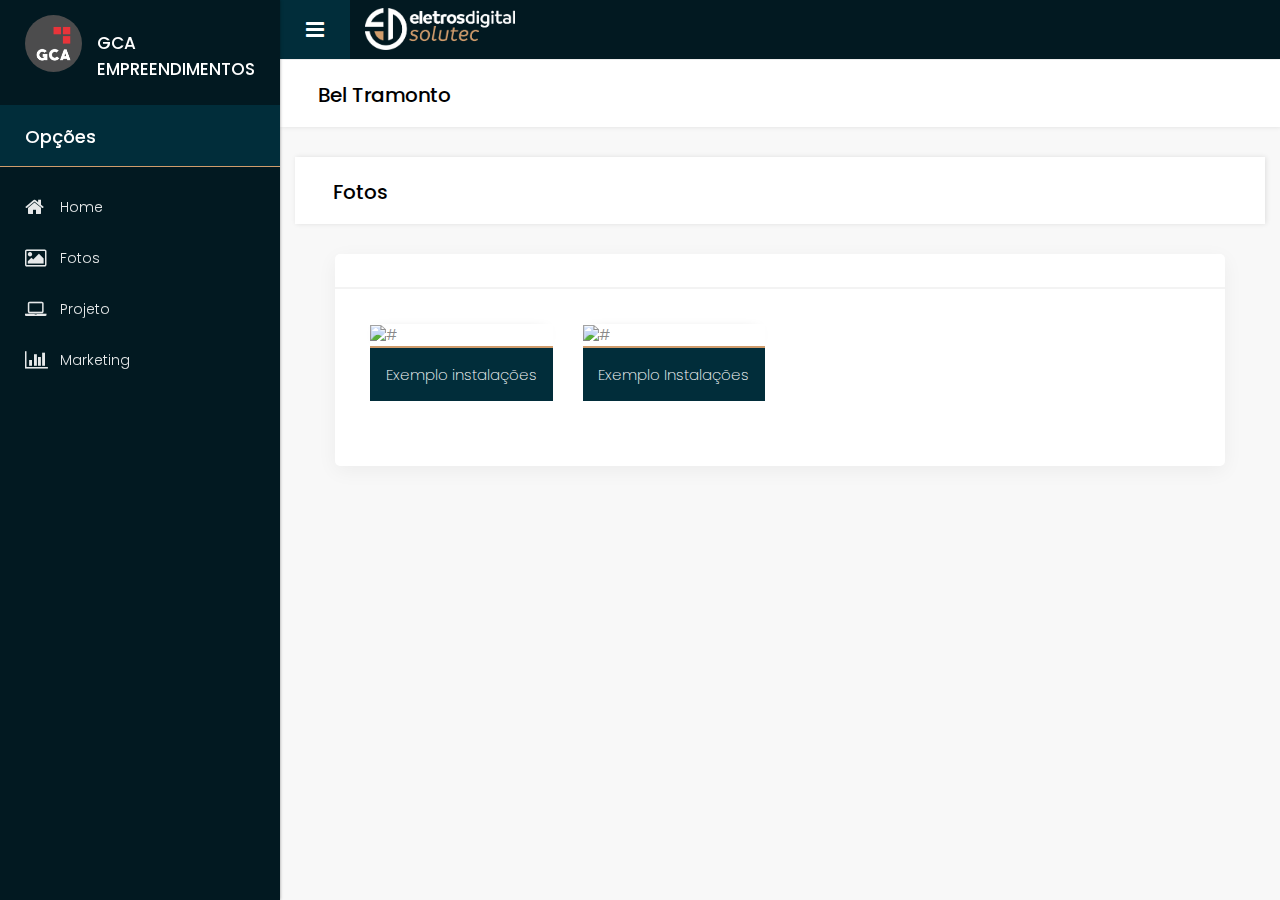
==== fotos.html @ 49c9fae0 "Add files via upload" ====
<!DOCTYPE html>
<html lang="pt-br">
   <head>
      <!-- basic -->
      <meta charset="utf-8">
      <meta http-equiv="X-UA-Compatible" content="IE=edge">
      <!-- mobile metas -->
      <meta name="viewport" content="width=device-width, initial-scale=1">
      <meta name="viewport" content="initial-scale=1, maximum-scale=1">
      <!-- site metas -->
      <title>Fotos</title>
      <meta name="keywords" content="">
      <meta name="description" content="">
      <meta name="author" content="">
      <!-- site icon -->
      <link rel="icon" href="images/logo/logo_el.png" type="image/png" />
      <!-- bootstrap css -->
      <link rel="stylesheet" href="css/bootstrap.min.css" />
      <!-- site css -->
      <link rel="stylesheet" href="style.css" />
      <!-- responsive css -->
      <link rel="stylesheet" href="css/responsive.css" />
      <!-- color css -->
      <link rel="stylesheet" href="css/colors.css" />
      <!-- select bootstrap -->
      <link rel="stylesheet" href="css/bootstrap-select.css" />
      <!-- scrollbar css -->
      <link rel="stylesheet" href="css/perfect-scrollbar.css" />
      <!-- custom css -->
      <link rel="stylesheet" href="css/custom.css" />
      <!--[if lt IE 9]>
      <script src="https://oss.maxcdn.com/libs/html5shiv/3.7.0/html5shiv.js"></script>
      <script src="https://oss.maxcdn.com/libs/respond.js/1.4.2/respond.min.js"></script>
      <![endif]-->
   </head>
   <body class="dashboard dashboard_1">
      <div class="full_container">
         <div class="inner_container">
            <!-- Sidebar  -->
            <nav id="sidebar">
               <div class="sidebar_blog_1">
                  <div class="sidebar-header">
                  </div>
                  <div class="sidebar_user_info">
                     <div class="icon_setting"></div>
                     <div class="user_profle_side">
                        <div class="user_img"><img class="img-responsive" src="images/layout_img/user_image.png" alt="#" /></div>
                        <div class="user_info">
                           <h6>GCA EMPREENDIMENTOS</h6>
                        </div>
                     </div>
                  </div>
               </div>
               <div class="sidebar_blog_2">
                  <h4>Opções</h4>
                  <ul class="list-unstyled components">
                     <li>
                        <a href="index.html">
                        <i class="fa fa-home"></i><span>Home</span></a>
                     </li>
                     <li>
                        <a href="fotos.html">
                        <i class="fa fa-solid fa-image"></i> <span>Fotos</span></a>
                     </li>
                     <li>
                        <a href="projeto.html">
                        <i class="fa fa-laptop"></i> <span>Projeto</span></a>
                     </li>
                     <li>
                        <a href="marketing.html">
                        <i class="fa fa-bar-chart-o"></i> <span>Marketing</span></a>
                     </li>
               </div>
            </nav>
            <!-- end sidebar -->
            <!-- right content -->
            <div id="content">
               <!-- topbar -->
               <div class="topbar">
                  <nav class="navbar navbar-expand-lg navbar-light">
                     <div class="full">
                        <button type="button" id="sidebarCollapse" class="sidebar_toggle"><i class="fa fa-bars"></i></button>
                        <div class="logo_section">
                           <a href="index.html"><img class="img-responsive" src="images/logo/logo_eletros.png" alt="#" /></a>
                        </div>
                     </div>
                  </nav>
               </div>
               <!-- end topbar -->
               <!-- dashboard inner -->
               <div class="midde_cont">
                  <div class="container-fluid">
                     <div class="row column_title">
                        <div class="col-md-12">
                           <div class="page_title">
                              <h2>Bel Tramonto</h2>
                           </div>
                        </div>
                     </div>
                     <div class="midde_cont">
                        <div class="container-fluid">
                           <div class="row column_title">
                              <div class="col-md-12">
                                 <div class="page_title">
                                    <h2>Fotos</h2>
                                 </div>
                              </div>
                           </div>
                           <!-- row -->
                           <div class="row column4 graph">
                              <!-- Gallery section -->
                              <div class="col-md-12">
                                 <div class="white_shd full margin_bottom_30">
                                    <div class="full graph_head">
                                    </div>
                                    <div class="full gallery_section_inner padding_infor_info">
                                       <div class="row">
                                          <div class="col-sm-4 col-md-3 margin_bottom_30">
                                             <div class="column">
                                                <a data-fancybox="gallery" href="#"><img class="img-responsive" src="#" alt="#" /></a>
                                             </div>
                                             <div class="heading_section">
                                                <h4>Exemplo instalações</h4>
                                             </div>
                                          </div>
                                          <div class="col-sm-4 col-md-3 margin_bottom_30">
                                             <div class="column">
                                                <a data-fancybox="gallery" href="#"><img class="img-responsive" src="#" alt="#" /></a>
                                             </div>
                                             <div class="heading_section">
                                                <h4>Exemplo Instalações</h4>
                                             </div>
                                          </div>
                                       </div>
                                    </div>
                                 </div>
                              </div>
                           </div>
      <script src="js/jquery.min.js"></script>
      <script src="js/popper.min.js"></script>
      <script src="js/bootstrap.min.js"></script>
      <!-- wow animation -->
      <script src="js/animate.js"></script>
      <!-- select country -->
      <script src="js/bootstrap-select.js"></script>
      <!-- owl carousel -->
      <script src="js/owl.carousel.js"></script> 
      <!-- chart js -->
      <script src="js/Chart.min.js"></script>
      <script src="js/Chart.bundle.min.js"></script>
      <script src="js/utils.js"></script>
      <script src="js/analyser.js"></script>
      <!-- nice scrollbar -->
      <script src="js/perfect-scrollbar.min.js"></script>
      <script>
         var ps = new PerfectScrollbar('#sidebar');
      </script>
      <!-- custom js -->
      <script src="js/custom.js"></script>
      <script src="js/chart_custom_style1.js"></script>
   </body>
</html>
---- style.css ----
/*------------------------------------------------------------------
    File Name: style.css
    Template Name: Pluto - Responsive HTML5 Template
    Created By: html.design
    Envato Profile: https://themeforest.net/user/htmldotdesign
    Website: https://html.design
    Version: 1.0
-------------------------------------------------------------------*/


/*------------------------------------------------------------------
    [Table of contents]

    1. import fonts
    2. import files
    3. basic
    4. header
    5. content section
    6. Progressbar
    7. Table style
    8. Social icon
    9. Pie charts
    10. Testimonial slider
    11. Blog Section
    12. Dashboard Style 2
    13. Footer
    14. Widgets section
    15. Calendar section
    16. General Elements
        -> tabbar style 1
        -> tabbar style 2
        -> tabbar style 3
        -> button section
        -> pagination
        -> model bt
    17. Gallery Section     
    18. Icons
    19. Invoice  
    20. Price table
    21. Mail
    22. Price table page
    23. Contact page
    24. Progress bar
    25. Login Section
    26. Error
    27. Map
   
-------------------------------------------------------------------*/


/*------------------------------------------------------------------
    1. import fonts
-------------------------------------------------------------------*/

@import url('https://fonts.googleapis.com/css?family=Source+Sans+Pro:300,400,400i,600,700,900');
@import url('https://fonts.googleapis.com/css?family=Raleway:100,100i,200,200i,300,300i,400,400i,500,500i,600,600i,700,700i,800,800i,900,900i');
@import url('https://fonts.googleapis.com/css?family=Poppins:100,100i,200,200i,300,300i,400,400i,500,500i,600,600i,700,700i,800,800i,900,900i');
@import url('https://fonts.googleapis.com/css?family=Roboto:300,400,400i,500,500i,700,700i');
@import url('https://fonts.googleapis.com/css?family=Arvo:400,400i,700,700i');
@import url('https://fonts.googleapis.com/css?family=Rajdhani:300,400,500,600,700');

/*------------------------------------------------------------------
    2. import files
-------------------------------------------------------------------*/

@import url(css/animate.css);
@import url(css/flaticon.css);
@import url(css/font-awesome.min.css);

/*------------------------------------------------------------------
    3. basic
-------------------------------------------------------------------*/

* {
    margin: 0;
    padding: 0;
    outline: none !important;
}

html,
body {
    color: #8d0909;
    font-size: 14px;
    font-family: 'Poppins', sans-serif;
    line-height: normal;
    font-weight: 300;
    overflow-x: hidden !important;
}

body.demos .section {
    background: url(images/bg.png) repeat top center #052566;
}

body.demos .section-title img {
    max-width: 280px;
    display: block;
    margin: 10px auto;
}

body.demos .service-widget h3 {
    border-bottom: 1px solid #ededed;
    font-size: 18px;
    padding: 20px 0;
    background-color: #ffffff;
}

body.demos .service-widget {
    margin: 0 0 30px;
    padding: 30px;
    background-color: #fff
}

body.demos .container-fluid {
    max-width: 1080px
}

a {
    color: #1f1f1f;
    text-decoration: none !important;
    outline: none !important;
    -webkit-transition: all .3s ease-in-out;
    -moz-transition: all .3s ease-in-out;
    -ms-transition: all .3s ease-in-out;
    -o-transition: all .3s ease-in-out;
    transition: all .3s ease-in-out;
}

h1,
h2,
h3,
h4,
h5,
h6 {
    letter-spacing: 0;
    font-weight: normal;
    position: relative;
    padding: 0;
    font-weight: normal;
    line-height: normal;
    color: #1f1f1f;
    margin: 0
}

h1 {
    font-size: 24px
}

.small_heading.main-heading h2 {
    font-size: 21px;
}

.small_heading.main-heading::after {
    top: 18px;
}

.small_heading.main-heading {
    margin-bottom: 20px;
    width: 100%;
}

.img-responsive {
    max-width: 100%;
}

h3 {
    font-size: 18px
}

h4 {
    font-size: 16px
}

h5 {
    font-size: 14px
}

h6 {
    font-size: 13px
}

h1 a,
h2 a,
h3 a,
h4 a,
h5 a,
h6 a {
    color: #212121;
    text-decoration: none!important;
    opacity: 1
}

a {
    color: #898989;
    text-decoration: none;
    outline: none;
}

a,
.btn {
    text-decoration: none !important;
    outline: none !important;
    -webkit-transition: all .3s ease-in-out;
    -moz-transition: all .3s ease-in-out;
    -ms-transition: all .3s ease-in-out;
    -o-transition: all .3s ease-in-out;
    transition: all .3s ease-in-out;
}

.btn-custom {
    margin-top: 20px;
    background-color: transparent;
    border: 2px solid #ddd;
    padding: 12px 40px;
    font-size: 16px;
}

.btn-success {
    color: #fff;
    background-color: #1ed085;
    border-color: #1ed085;
}

ul {
    list-style-type: none;
    padding: 0px;
    margin: 0px;
}


/*--
a.btn {
    min-width: 170px;
    height: 40px;
    border-radius: 100px;
    padding: 0;
    text-align: center;
    line-height: 40px;
    border: none;
    font-size: 14px;
    font-weight: 600;
    text-transform: uppercase;
    margin-top: 10px;
}
--*/

.red_bg {
    background: #ff4748;
}

.blue_bg {
    background: #36a9e2;
}

.yellow_bg {
    background: #fabb3d;
}

.green_bg {
    background: #79c347;
}

.green_bg2 {
    background: #1ed085;
}

.purple_bg {
    background: #8e68ef;
}

.padding_top_10 {
    padding-top: 10px !important;
}

.padding_top_20 {
    padding-top: 20px !important;
}

.padding-bottom_0 {
    padding-bottom: 0 !important;
}

.padding-bottom_1 {
    padding-bottom: 10px !important;
}

.padding-bottom_2 {
    padding-bottom: 20px !important;
}

.padding-bottom_3 {
    padding-bottom: 30px !important;
}

.padding-bottom_4 {
    padding-bottom: 40px !important;
}

.padding-bottom_5 {
    padding-bottom: 50px !important;
}

.padding_infor_info {
    padding: 35px 35px;
    float: left;
    width: 100%;
}

.color_black p,
.color_black ul,
.color_black ul li {
    color: #000;
}

button i {
    color: #fff;
}

.lead {
    font-size: 18px;
    line-height: 30px;
    color: #767676;
    margin: 0;
    padding: 0;
}

blockquote {
    margin: 20px 0 20px;
    padding: 30px;
}

.light_silver {
    background: #f2f1f1;
}

h2 {
    font-size: 30px;
    color: #000;
    line-height: 20px;
    font-weight: 700;
    position: relative;
}

h3 {
    font-size: 24px;
    color: #000;
    line-height: normal;
    font-weight: 700;
    text-transform: uppercase;
}

h4 {
    font-size: 18px;
    color: #000;
    line-height: 21px;
    font-weight: 600;
    text-transform: none;
    margin-bottom: 15px;
}

h5 {
    font-size: 15px;
    font-weight: 700;
    text-transform: uppercase;
    margin: 0;
    line-height: normal;
    color: #000;
}

p {
    color: #8a5858;
    font-size: 14px;
    line-height: 21px;
}

button,
input,
select,
textarea,
option {
    font-family: 'Poppins', sans-serif;
}

a#submit {
    z-index: 1;
}

a:hover,
a:focus {
    color: #8d0000;
    text-decoration: none;
}

.span1,
.span2,
.span3,
.span4,
.span5,
.span6,
.span7,
.span8,
.span9,
.span10 {
    padding: 0 15px;
    float: left;
    min-height: 25px;
}

.border_radius_0 {
    border-radius: 0 !important;
}

.span1 {
    width: 10%;
}

.span2 {
    width: 20%;
}

.span3 {
    width: 30%;
}

.span4 {
    width: 40%;
}

.span5 {
    width: 50%;
}

.span6 {
    width: 60%;
}

.span7 {
    width: 70%;
}

.span8 {
    width: 80%;
}

.span9 {
    width: 90%;
}

.span10 {
    width: 100%;
}

.container {
    width: 1200px;
}

.section_padding {
    padding: 80px 0 100px;
}

.layout_2_padding {
    padding: 100px 0 80px;
}

.full {
    width: 100%;
    float: left;
}

.brown_color {
    color: #795548 !important;
}

.brown_bg {
    background: #795548 !important;
}

.blue1_color {
    color: #2196f3 !important;
}

.blue1_bg {
    background: #2196f3 !important;
}

.orange_color {
    color: #ff5722 !important;
}

.orange_bg {
    background: #ff5722 !important;
}

.purple_color {
    color: #673ab7 !important;
}

.purple_bg {
    background: #673ab7 !important;
}

.purple_color2 {
    color: #b53f3f !important;
}

.purple_bg2 {
    background: #c2001a !important;
}

.blue2_color {
    color: #03a9f4 !important;
}

.blue2_bg {
    background: #03a9f4 !important;
}

.red_color {
    color: #e91e63 !important;
}

.red_bg {
    background: #e91e63 !important;
}

.yellow_color {
    color: #ff9800 !important;
}

.yellow_bg {
    background: #ff9800 !important;
}

.purple_color2 {
    color: #9c27b0 !important;
}

.purple_bg2 {
    background: #9c27b0 !important;
}

.orange_color2 {
    color: #f44336 !important;
}

.orange_bg2 {
    background: #f44336 !important;
}

.green_color {
    color: #009688 !important;
}

.green_bg {
    background: #009688 !important;
}

.heading1 h2 {
    line-height: normal;
    font-size: 21px;
    font-weight: 400;
    margin: 0;
    padding-left: 0;
    color: #15283c;
    letter-spacing: 0px;
}

.margin_top_50 {
    margin-top: 50px;
}

.margin_top_30 {
    margin-top: 30px;
}

.margin_0 {
    margin: 0 !important;
}

.center {
    display: flex;
    justify-content: center;
}

.verticle_center {
    display: flex;
    align-items: center;
}

.dropdown-item {
    font-size: 13px;
}

.column img {
    width: 100%;
}

.max_w-50 {
    max-width: 50px;
}


/*------------------------------------------------------------------
    4. header
-------------------------------------------------------------------*/

.full_container {
    width: 100%;
    max-width: 100%;
    padding: 0;
    margin: 0;
}

.inner_container {
    padding: 0;
    margin: 0;
    display: flex;
}


/*==============
    - topbar 
==============*/

.topbar {
    position: fixed;
    width: 100%;
    padding-left: 280px;
    z-index: 2;
    background: #700034;
    top: 0;
    transition: ease all 0.3s;
    left: 0;
}

#sidebar.active+#content .topbar {
    padding-left: 90px;
}

.topbar .navbar {
    margin: 0;
}

.right_topbar {
    float: right;
    padding: 0;
}

.icon_info {
    float: left;
    width: 100%;
}

.icon_info ul {
    float: left;
    width: auto;
    list-style: none;
    margin: 0;
}

.icon_info ul li {
    float: left;
    width: 35px;
    height: 35px;
    border-radius: 100%;
    text-align: center;
    line-height: 35px;
    position: relative;
    margin: 15px 0 0 5px;
}

.icon_info ul li .fa-question-circle {
    font-size: 21px;
    position: relative;
    top: 1px;
}

.icon_info ul li a {
    color: #fff;
    font-size: 18px;
    font-weight: normal;
}

.icon_info ul li a img {
    width: 35px;
}

.icon_info ul.user_profile_dd li {
    width: auto;
}

.icon_info ul.user_profile_dd>li span {
    font-size: 13px;
    font-weight: 500;
    color: #fff;
    padding: 0 35px 0 10px;
}

.icon_info ul.user_profile_dd li>a::after {
    color: #fff;
    top: 13px;
    right: 28px;
    display: block;
    position: absolute;
    transform: translateY(-50%);
    content: "\f107";
    font-family: 'fontawesome';
    border: none;
    font-size: 18px;
}

.icon_info ul.user_profile_dd {
    float: left;
    margin: 0 0 0 25px;
}

.icon_info ul.user_profile_dd li a {
    cursor: pointer;
}

.icon_info ul.user_profile_dd>li {
    width: auto;
    border-radius: 0;
    background: #012D3A;
    margin: 0;
    padding: 12px 0 12px 20px;
    height: auto;
}

.sidebar_toggle {
    border: none;
    padding: 14px 26px 14px;
    font-size: 21px;
    background: #012D3A;
    margin-right: 0;
    cursor: pointer;
    float: left;
}

.icon_info span.badge {
    font-size: 10px;
    line-height: 16px;
    padding: 2px 6px;
    position: absolute;
    right: -2px;
    top: -7px;
    background: #D09C6C;
    border-radius: 100%;
    color: #fff;
    font-weight: 600;
    width: 19px;
    height: 19px;
}

.icon_info ul.user_profile_dd li div a {
    font-size: 15px;
    color: #360010;
    padding: 4px 15px;
    border-bottom: none;
    line-height: normal;
}

.icon_info ul.user_profile_dd li div a span {
    font-size: 13px;
    color: #000000;
    font-weight: normal;
    padding: 0;
    transition: all .3s ease-in-out;
    line-height: normal;
}

.icon_info ul.user_profile_dd li div a:hover,
.icon_info ul.user_profile_dd li div a:focus {
    background: #360015;
    color: #fff;
}

.icon_info ul.user_profile_dd li div a:hover span,
.icon_info ul.user_profile_dd li div a:focus span {
    color: #fff;
}

.user_profile_dd .dropdown-menu {
    position: absolute;
    top: 100%;
    right: 0;
    z-index: 1000;
    float: left;
    padding: 10px 6px;
    margin: 0;
    font-size: 15px;
    color: #a1022a;
    text-align: left;
    list-style: none;
    background-color: #fff;
    background-clip: padding-box;
    border-radius: 0;
    width: 100%;
    box-shadow: -1px 1px 4px -2px rgba(0, 0, 0, 0.2);
    border: none;
}


/**-- sidebar --**/

.navbar-btn {
    box-shadow: none;
    outline: none !important;
    border: none;
}

.line {
    width: 100%;
    height: 1px;
    border-bottom: 1px dashed #ddd;
    margin: 40px 0;
}

i,
span {
    display: inline-block;
}

#sidebar {
    min-width: 280px;
    max-width: 280px;
    background-color: #021921;
    color: #fff;
    transition: all 0.3s;
    position: relative;
    z-index: 11;
    box-shadow: 0 0 3px 0px rgba(0, 0, 0, 0.4);
    float: left;
    width: 100%;
    background-image: url('images/layout_img/pattern_h.png');
    position: fixed;
    height: 100%;
    overflow: auto;
}

.sidebar_blog_1,
.sidebar_blog_2,
.sidebar_blog_3 {
    float: left;
    width: 100%;
}

#sidebar ul li a {
    text-align: left;
}

#sidebar .sidebar-header strong {
    display: none;
    font-size: 1.8em;
}

#sidebar ul.components {
    padding: 15px 0;
    margin: 0;
    float: left;
    width: 100%;
}

#sidebar ul li a {
    padding: 15px 25px;
    display: block;
    font-size: 14px;
    color: rgba(255, 255, 255, 0.9);
    font-weight: 300;
}

#sidebar ul li a:hover,
#sidebar ul li a:focus {
    color: rgba(255, 255, 255, 0.95);
}

#sidebar ul.components li {
    position: relative;
}

#sidebar ul.components ul {
    background: #ffffff;
    padding: 20px 0;
}

#sidebar ul.components ul li a {
    font-size: 13px;
    color: rgba(255, 255, 255, .7);
    padding: 7px 35px;
}

#sidebar ul.components ul li a:hover {
    color: #fff;
    background: transparent;
    padding-left: 45px;
}

#sidebar ul li a i {
    margin-right: 20px;
    width: 15px;
    font-size: 20px;
    float: left;
}

.bottom_sidebar ul li {
    float: left;
    width: 50%;
    list-style: none;
}

a[data-toggle="collapse"] {
    position: relative;
}

#content {
    width: 100%;
    min-height: 100vh;
    transition: ease all 0.3s;
    position: relative;
    padding: 60px 25px 25px 305px;
    background: #f8f8f8;
}

.page_title {
    background: #fff;
    margin-top: 0;
    margin-bottom: 30px;
    padding: 25px 35px 22px 38px;
    box-shadow: 1px 0 5px rgba(0, 0, 0, 0.1);
    margin-left: -40px;
    margin-right: -40px;
    position: relative;
}

.page_title h2 {
    font-size: 20px;
    font-weight: 500;
    color: #000000;
}

#sidebar.active+#content {
    padding-left: 115px;
}

.topbar .navbar {
    padding: 0;
    background: #021921;
    border: none;
    border-radius: 0;
}

.user_profle_side {
    display: flex;
}

.sidebar_user_info {
    padding: 15px 25px;
    background: #021921;
}

.user_img img {
    border-radius: 100% 100%;
}

.user_info {
    margin: 0 0 0 15px;
    padding-top: 15px;
}

.online_animation {
    width: 12px;
    height: 12px;
    background: #1ed085;
    border-radius: 100%;
    margin-top: 0;
    position: relative;
    top: 1px;
    -webkit-animation: online 2s infinite;
    /* Safari 4.0 - 8.0 */
    animation: online 2s infinite
}


/* Safari 4.0 - 8.0 */

@-webkit-keyframes online {
    from {
        opacity: 0;
    }
    to {
        opacity: 1;
    }
}

@keyframes online {
    from {
        opacity: 0;
    }
    to {
        opacity: 1;
    }
}

.user_info p {
    font-size: 13px;
    font-weight: 500;
    color: #1ed085;
    margin: 0;
}

.user_info h6 {
    font-size: 17px;
    font-weight: 500;
    color: #fff;
    letter-spacing: 0;
}

.user_img {
    width: 75px;
    height: 75px;
    float: left;
}

.logo_section {
    padding: 0;
    width: auto;
    text-align: center;
    background: transparent;
    float: left;
}

.logo_section img {
    height: 42px;
    padding: 0;
    margin: 8px 15px 0;
}

#sidebar.active .logo_section a {
    width: 100%;
    display: flex;
    justify-content: center;
}

.logo_section img.logo_icon {
    margin: 0;
    text-align: center;
    padding: 8px 8px;
    height: 60px;
}

#sidebar h4 {
    background: #012D3A;
    margin: 0;
    padding: 21px 25px 19px;
    font-weight: 500;
    font-size: 18px;
    color: #fff;
    border-bottom: solid #D09C6C 1px;
}


/*------------------------------------------------------------------
    5. content section
-------------------------------------------------------------------*/

.content_inner_section {
    background: #fff;
    box-shadow: 0 0 3px 0px rgba(0, 0, 0, 0.4);
    padding: 25px 30px;
}

.content_inner_section .top_page_header {
    width: 100%;
}

.content_inner_section .top_page_header .page_title {
    float: left;
}

.content_inner_section .top_page_header .page_title h3 {
    font-size: 21px;
    font-weight: 500;
    text-transform: none;
    color: #222;
}

.page_menu_cont {
    width: auto;
    float: right;
}

.page_menu_cont ul {
    list-style: none;
    float: left;
    width: 100%;
}

.page_menu_cont ul li {
    float: left;
    font-size: 17px;
    margin: 0 15px;
}

.counter_section {
    min-height: auto;
    display: block;
    box-shadow: 0 5px 20px rgba(0, 0, 0, 0.05);
    border: 0px solid #e7e7e7;
    padding: 30px 35px;
    background: #fff;
    border-radius: 5px;
    min-height: 125px;
    display: flex;
}

.couter_icon span {
    width: 100%;
    text-align: center;
    color: #fff;
    font-size: 14px;
    margin-top: 5px;
    padding: 0 5px;
    font-weight: 500;
}

.couter_icon span {
    width: 100%;
}

.couter_icon i {
    color: #fff;
    font-size: 50px;
    line-height: normal;
    width: 100%;
    float: left;
    text-align: center;
}

.couter_icon {
    display: flex;
    justify-content: center;
    align-items: center;
    padding: 0;
    float: left;
    margin: 8px 0 8px;
}

.couter_icon>div {
    border-right: solid rgba(255, 255, 255, 0.3) 1px;
    padding-right: 35px;
}

.counter_no {
    padding: 0 12px;
    align-content: center;
    align-items: center;
    float: right;
    width: 100%;
}

.counter_no p.total_no {
    margin: 0;
    font-size: 45px;
    float: left;
    width: 100%;
    line-height: normal;
    font-weight: 600;
    color: #455a64;
    text-align: right;
    font-size: 24px;
    font-weight: 400;
}

.counter_no .head_couter {
    float: left;
    width: 100%;
    color: #99abb4;
    font-weight: 300;
    margin: 0px 0 0 0;
    font-size: 20px;
    text-align: right;
}

.counter_no .counter_desrp {
    margin: 0;
    color: #fff;
    line-height: 18px;
}

#myChart-top {
    box-shadow: 10px 10px 5px -4px rgba(224, 224, 224, 0.6);
}

.zc-ref {
    display: none;
}

#myChart-wrapper {
    margin: auto;
}

#graph1 {
    margin-top: 10px;
}

#rebenue {}

.graph_revenue {
    padding: 0;
    margin-top: 0;
    min-height: auto;
}

.graph_head {
    padding: 18px 25px 15px;
    float: left;
    width: 100%;
    border-bottom: solid #f3f3f3 2px;
}

.heading1 {
    float: left;
    padding: 0 0 20px 0;
    width: 100%;
    margin-top: 50px;
}

.graph_head .heading1 {
    float: left;
    padding: 0;
    width: auto;
}

.heading2 {
    background: #fff;
    padding: 15px 25px;
    margin: 20px 0 0 0;
    border-bottom: solid #021921 2px;
}

.heading2 h3 {
    font-size: 20px;
    text-transform: none;
    font-weight: 600;
    position: relative;
    color: #15283c;
    font-family: 'Raleway', sans-serif;
}

.time_form {
    float: right;
    margin: 6px 0 0;
}

.time_form form {
    float: left;
    width: 100%;
}

.time_form form .field {
    float: left;
    margin-right: 0;
    margin-left: 12px;
}

.time_form form .field label {
    margin-right: 12px;
    margin-bottom: 0;
    font-size: 15px;
    color: #999;
}

.time_form form .field input {
    border: solid #ddd 1px;
    font-size: 13px;
    font-weight: 500;
    color: #666;
    padding: 6px 10px;
    border-radius: 0;
}

.btn.focus,
.btn:focus {
    box-shadow: none;
}

.mail-option .dropdown-menu {
    padding: 10px;
    border-radius: 0;
    font-size: 14px;
    font-weight: 400;
    border: solid #ddd 1px;
}

.mail-option .dropdown-menu li {
    margin: 10px 0;
}

.mail-option .dropdown-menu {
    padding: 4px 15px;
    border-radius: 0;
    font-size: 14px;
    font-weight: 400;
    border: solid #ddd 1px;
    margin-top: 5px;
}

.mail-option .btn-group a.btn {
    border-radius: 0 !important;
    background: #fff;
    padding: 8px 14px;
    color: #666;
    font-size: 14px;
}


/*------------------------------------------------------------------
    6. Progressbar
-------------------------------------------------------------------*/

.progress_bar {
    padding: 15px 40px 50px 40px;
}

.progress.skill-bar {
    background: #e9ecef;
    border-radius: 0;
    height: 10px;
    margin-top: 2px;
    border-radius: 10px;
}

.progress.skill-bar .progress-bar {
    background-color: #1ed085;
    box-shadow: inset 0 -2px 0 rgba(0, 0, 0, .15);
}

.skill {
    font-size: 14px;
    color: #455a64;
    margin-top: 20px;
    font-weight: 500;
}

.skill .info_valume {
    float: right;
}


/*------------------------------------------------------------------
    7. Table style
-------------------------------------------------------------------*/

.table_format.strp table {
    border-radius: 8px 8px 0 0;
    overflow: hidden;
    color: #666;
}

.table_format.strp thead th {
    background: #15283c;
    border: none;
    color: #fff;
    vertical-align: middle;
    font-weight: 400;
    text-transform: capitalize;
    line-height: 1;
    padding: 22px 40px;
    white-space: nowrap;
    font-size: 16px;
}

.table_format.strp tbody th,
.table_format.strp tbody td {
    font-size: 15px;
    padding: 20px 40px;
    vertical-align: middle;
    font-weight: 400;
    transform: capitalize;
    line-height: 1;
    width: white-space;
}

.top_countries_section {
    background-color: #ff4748;
    border-radius: 8px;
    padding: 25px 40px;
    background-image: -webkit-linear-gradient(90deg, #396afc 0%, #2948ff 100%);
}

.top_countries_section ul {
    list-style: none;
}

.top_countries_section ul li {
    color: #fff;
    padding: 14px 5px;
    float: left;
    width: 100%;
    border-bottom: solid rgba(255, 255, 255, .2) 1px;
}

.top_countries_section ul li span.country_name {
    float: left;
}

.top_countries_section ul li span.country_counter {
    float: right;
}

.area_chart {
    padding: 30px 0 30px 30px;
    width: 97%;
}

.margin_bottom_30 {
    margin-bottom: 30px;
}

.white_shd {
    background: #fff;
    box-shadow: 0 5px 20px rgba(0, 0, 0, 0.05);
    border-radius: 5px;
    margin-top: 0;
}

.dark_bg {
    background: #021921;
    box-shadow: 0 5px 20px rgba(0, 0, 0, 0.05);
    border-radius: 5px;
    margin-top: 0;
}

.dark_bg .graph_head {
    border-bottom: solid rgba(255, 255, 255, .1) 2px;
}

.dark_bg h2 {
    color: #fff;
}


/*------------------------------------------------------------------
    8. Social icon
-------------------------------------------------------------------*/

.socile_icons {
    border-radius: 5px;
    overflow: hidden;
    box-shadow: 0 5px 20px rgba(0, 0, 0, 0.05);
    background: #fff;
    min-height: 165px;
}

.social_icon {
    width: 100%;
    text-align: center;
    font-size: 45px;
    background: black;
    padding: 10px 0 8px;
    color: #fff;
    background: #222;
}

.fb .social_icon {
    background: #983b3b;
}

.tw .social_icon {
    background: #00aced;
}

.linked .social_icon {
    background: #0077B5;
}

.google_p .social_icon {
    background: #d34836;
}

.socile_icons .social_cont {
    float: left;
    text-align: center;
    width: 100%;
    padding: 15px 0 15px;
}

.socile_icons .social_cont ul {
    margin: 0;
    list-style: none;
}

.socile_icons .social_cont ul li {
    float: left;
    width: 50%;
    font-size: 18px;
    color: #455a64;
    line-height: 24px;
}

.socile_icons .social_cont ul li span {
    float: left;
    width: 100%;
    color: #99abb4;
    font-size: 17px;
    font-weight: 300;
}

.socile_icons .social_cont ul li span strong {
    font-weight: 600;
    color: #455a64;
    font-size: 18px;
}


/*------------------------------------------------------------------
    9. Pie charts
-------------------------------------------------------------------*/


/**  **/

#canvas-holder {
    width: 100%;
    margin-top: 50px;
    text-align: center;
}

#chartjs-tooltip {
    opacity: 1;
    position: absolute;
    background: rgba(0, 0, 0, .7);
    color: white;
    border-radius: 3px;
    -webkit-transition: all .1s ease;
    transition: all .1s ease;
    pointer-events: none;
    -webkit-transform: translate(-50%, 0);
    transform: translate(-50%, 0);
}

.chartjs-tooltip-key {
    display: inline-block;
    width: 10px;
    height: 10px;
    margin-right: 10px;
}


/*------------------------------------------------------------------
    10. Testimonial slider
-------------------------------------------------------------------*/

#testimonial_slider.carousel {
    width: 86%;
    margin: 35px 7% 35px;
}

#testimonial_slider .carousel-inner {
    padding: 0;
    text-align: center;
}

#testimonial_slider.carousel .item {
    color: #999;
    font-size: 14px;
    text-align: center;
    overflow: hidden;
    min-height: auto;
}

#testimonial_slider.carousel .item a {
    color: #eb7245;
}

#testimonial_slider.carousel .img-box {
    width: 120px;
    height: 120px;
    margin: 0 auto;
    border-radius: 50%;
}

#testimonial_slider.carousel .img-box img {
    width: 100%;
    height: 100%;
    display: block;
    border-radius: 50%;
}

#testimonial_slider.carousel .testimonial {
    padding: 30px 0 10px;
    color: rgba(255, 255, 255, .7);
    font-size: 15px;
    line-height: 24px;
}

#testimonial_slider.carousel .overview {
    text-align: center;
    padding-bottom: 5px;
    font-size: 14px;
    color: #1ed085;
    font-weight: 500;
    line-height: 14px;
}

#testimonial_slider.carousel .overview b {
    color: #fff;
    font-size: 16px;
    text-transform: none;
    display: block;
    padding-bottom: 5px;
    font-weight: 500;
}

#testimonial_slider.carousel .star-rating i {
    font-size: 18px;
    color: #ffdc12;
}

#testimonial_slider.carousel .carousel-control {
    width: 30px;
    height: 30px;
    border-radius: 50%;
    background: #fff;
    text-shadow: none;
    top: 0;
    opacity: 1;
}

#testimonial_slider.carousel .carousel-control i {
    font-size: 20px;
    margin-right: 2px;
    color: #15283c;
    margin-top: -2px;
}

#testimonial_slider.carousel .carousel-control.left {
    left: auto;
    right: 40px;
}

#testimonial_slider.carousel .carousel-control.right i {
    margin-right: -2px;
    margin-top: -2px;
}

#testimonial_slider.carousel .carousel .carousel-indicators {
    bottom: 15px;
}

#testimonial_slider.carousel .carousel-indicators li,
#testimonial_slider.carousel .carousel-indicators li.active {
    width: 11px;
    height: 11px;
    margin: 1px 5px;
    border-radius: 50%;
}

#testimonial_slider.carousel .carousel-indicators li {
    background: #e2e2e2;
    border-color: transparent;
}

#testimonial_slider.carousel .carousel-indicators li.active {
    border: none;
    background: #888;
}


/*------------------------------------------------------------------
    11. Blog Section
-------------------------------------------------------------------*/

.dash_head {
    background-image: url('images/layout_img/pattern_h.png');
    font-weight: normal;
    height: auto;
    border-radius: 5px 5px 0 0;
    padding: 35px 45px 32px;
    background-size: cover;
    background-color: #012D3A;
    position: relative;
}

.dash_head h3 {
    color: #fff;
    text-transform: none;
    font-weight: 400;
    font-size: 22px;
}

.dash_blog {
    min-height: 650px;
    background: #fff;
    border-radius: 5px;
    box-shadow: 0 5px 20px rgba(0, 0, 0, 0.05);
    float: left;
    width: 100%;
    margin-bottom: 15px;
}

.plus_green_bt {
    position: absolute;
    right: 0;
    bottom: -54px;
}

.plus_green_bt a {
    background: #1ed085;
    color: #fff;
    width: 45px;
    height: 45px;
    float: right;
    border-radius: 50%;
    text-align: center;
    line-height: 45px;
    font-size: 28px;
    font-weight: 500;
}

.dash_blog_inner .list_cont {
    border-bottom: 1px solid #f2f2f2;
    padding: 25px 40px;
}

.dash_blog_inner .list_cont p {
    margin: 2px 0 0 0;
    font-size: 16px;
    color: #455a64;
}

.task_list {
    float: left;
    width: 100%;
    list-style: none;
    margin: 0;
}

.task_list li {
    padding: 20px 40px;
    border-bottom: solid #eee 1px;
    line-height: normal;
    font-size: 16px;
    border-left: solid 5px #666;
}

.main_bt {
    min-width: 125px;
    height: auto;
    float: left;
    background: #1ed085;
    text-align: center;
    color: #fff;
    padding: 10px 25px;
    font-size: 16px;
    border-radius: 5px;
    border: none;
    transition: ease all 0.5s;
    cursor: pointer;
    font-weight: 300;
}

button.main_bt {
    float: none;
    margin: 0;
}

.main_bt:hover,
.main_bt:focus {
    background: #ff5722;
    color: #fff;
}

.task_list li a {
    color: #99abb4;
    font-size: 16px;
}

.task_list li strong {
    font-weight: 600;
    color: #455a64;
}

.task_list li:nth-child(1) {
    border-left-color: #ff9800;
}

.task_list li:nth-child(2) {
    border-left-color: #2196f3;
}

.task_list li:nth-child(3) {
    border-left-color: #673ab7;
}

.task_list li:nth-child(4) {
    border-left-color: #e91e63;
}

.task_list li:nth-child(5) {
    border-left-color: #1ed085;
}

.msg_list li:nth-child(1) {
    border-left-color: #ff9800;
}

.msg_list li:nth-child(2) {
    border-left-color: #2196f3;
}

.msg_list li:nth-child(3) {
    border-left-color: #673ab7;
}

.msg_list li:nth-child(4) {
    border-left-color: #e91e63;
}

.msg_list li:nth-child(5) {
    border-left-color: #1ed085;
}

.task_list_main {
    float: left;
    width: 100%;
}

.read_more {
    float: left;
    width: 100%;
    margin: 30px 0;
}

.dash_blog_inner {
    float: left;
    width: 100%;
}

.msg_list_main {
    float: left;
    width: 100%;
}

.msg_list_main ul {
    list-style: none;
    float: left;
    width: 100%;
}

.msg_list_main ul li {
    padding: 22px 40px;
    border-bottom: solid #eee 1px;
    line-height: normal;
    font-size: 14px;
    border-left: solid 5px #666;
    float: left;
    width: 100%;
    display: flex;
    position: relative;
}

.msg_list_main ul li span .time_ago {
    position: absolute;
    right: 40px;
    top: 25px;
}

.msg_list_main ul li span p {
    margin: 0;
}

.msg_list_main ul li span .name_user {
    font-size: 16px;
    font-weight: 500;
    color: #455a64;
    float: left;
    width: 100%;
    margin-bottom: 0;
    margin-top: 5px;
}

.msg_list_main ul li span .msg_user {
    font-size: 15px;
    font-weight: 300;
    color: #99abb4;
}

.msg_list_main ul li>span:nth-child(1) {
    margin-right: 20px;
}

.msg_list_main ul li>span img {
    width: 70px;
    border-radius: 100%;
}

.msg_list li:nth-child(4) {
    border-bottom: none;
}


/*------------------------------------------------------------------
    12. Dashboard Style 2
-------------------------------------------------------------------*/

.dashboard_2 .social_icon {
    float: left;
    width: 50%;
    height: 148px;
}

.dashboard_2 .socile_icons {
    border-radius: 5px;
    overflow: hidden;
    box-shadow: 0 5px 20px rgba(0, 0, 0, 0.05);
    background: #fff;
    min-height: auto;
}

.dashboard_2 .social_icon {
    line-height: 135px;
    font-size: 60px;
}

.dashboard_2 .social_cont {
    float: left;
    width: 50%;
    padding: 15px 15px;
}

.dashboard_2 .social_cont ul li {
    float: left;
    width: 100%;
    font-size: 18px;
    color: #455a64;
    line-height: 24px;
    text-align: right;
    margin-bottom: 10px;
    padding: 0 20px;
}

.dashboard_2 .dash_blog {
    padding: 25px;
}

#chart-0,
#chart-1,
#chart-2,
#chart-3 {
    height: 380px;
}


/*------------------------------------------------------------------
    13. Footer
-------------------------------------------------------------------*/

.footer {
    min-height: 65px;
    background: #fff;
    margin-top: 30px;
    box-shadow: 0 5px 20px rgba(0, 0, 0, 0.05);
    border-radius: 5px;
    width: 100%;
}

.footer p {
    margin: 0;
    line-height: normal;
    text-align: center;
    font-size: 14px;
    font-weight: 300;
    color: #012D3A;
    padding: 25px 15px;
}


/*------------------------------------------------------------------
    14. Widgets section
-------------------------------------------------------------------*/

.info_people {
    padding: 35px;
    display: flex;
}

.info_people .p_info_img {
    width: 30%;
}

.info_people .p_info_img img {
    width: 100%;
    border-radius: 5px;
}

.info_people .user_info_cont {
    width: 60%;
    padding-left: 30px;
    padding-top: 25px;
}

.info_people .user_info_cont h4 {
    font-weight: 500;
    margin-bottom: 5px;
}

.info_people .user_info_cont p {
    margin: 0;
    font-size: 15px;
    font-weight: 400;
}

.info_people .user_info_cont p.p_status {
    font-weight: 600;
    color: #ff5722;
    margin-top: 10px;
}

.widget_progress_bar {
    padding: 40px 40px 50px 40px;
}

.widget_progress_bar .progress_no {
    font-size: 24px;
    color: #15283c;
    font-weight: 500;
    line-height: normal;
    margin: 0;
}

.widget_progress_bar .progress_head {
    font-size: 15px;
    font-weight: 400;
    color: #666;
    padding: 0;
}

.widget_progress_bar .progress_bar {
    padding: 0;
}

.widget_progress_bar .progress_bar .skill {
    margin-top: 5px;
}


/*------------------------------------------------------------------
    15. Calendar section
-------------------------------------------------------------------*/

.calendar {
    float: left;
    width: 100%;
}

.calendar table.unstackable {
    display: inline-table;
    width: 100%;
}

.calendar table.unstackable thead tr:nth-child(1) th {
    font-weight: 500;
    text-shadow: 1px 1px 1px rgba(0, 0, 0, .5);
    border: none;
    color: #fff;
    text-align: center;
    background: #1ed085;
    font-size: 21px;
    padding: 15px 0;
}

.calendar table.unstackable thead tr:nth-child(2) {
    background: #666;
    border: none;
    color: #fff;
}

.calendar table.unstackable thead tr:nth-child(2) th {
    font-weight: 500;
    text-align: center;
    border: none;
}

.calendar table.unstackable tbody tr {
    text-align: center;
    font-size: 15px;
}

.calendar table.unstackable thead tr:nth-child(1) th .prev.link {
    position: absolute;
    left: 30px;
    font-size: 32px;
    font-weight: 600;
    top: 6px;
    cursor: pointer;
}

.calendar table.unstackable thead tr:nth-child(1) th .next.link {
    position: absolute;
    right: 30px;
    font-size: 32px;
    font-weight: 600;
    top: 6px;
    cursor: pointer;
}

.link.disabled {
    opacity: 0.4;
}

.calendar tr {
    position: relative;
}

i.icon.chevron.left::before {
    content: "\f104";
}

i.icon.chevron.right::before {
    content: "\f105";
}

i.icon,
i.icons {
    font-size: 1em;
}

i.icon {
    font-family: fontawesome;
    font-style: normal;
    font-weight: 400;
    text-align: center;
}


/*------------------------------------------------------------------
    16. General Elements 
-------------------------------------------------------------------*/

.link.today {
    background: #ff5722;
    color: #fff;
    font-weight: 600;
}


/** tabbar style 1 **/

.tabbar {
    float: left;
    width: 100%;
}

.tab-content {
    padding: 20px 0;
}

.tab-content p {
    margin: 0;
    line-height: normal;
    font-size: 14px;
    font-weight: 300;
}

.tabbar .nav-tabs {
    border-bottom: solid #eee 1px;
}

.tabbar nav div.nav-tabs .nav-link {
    border-radius: 0;
    padding: 8px 20px;
    font-size: 14px;
    font-weight: 300;
}


/** tabbar style 2 **/

.tab_style2 .tabbar nav div.nav-tabs .nav-link.active {
    background: #ff5722;
    color: #fff;
    border-color: #ff5722;
}


/** tabbar style 3 **/

.tab_style3 #v-pills-tab {
    float: left;
    width: auto;
    min-width: 120px;
}

.tab_style3 #v-pills-tabContent {
    float: left;
    width: 80%;
    padding: 0 20px;
}

.tab_style3 .tabbar {
    display: flex;
}

.tab_style3 div.tabbar div.nav-pills .nav-link.active {
    background: #ff5722;
    color: #fff;
    border-color: #ff5722;
}


/** button section **/

.btn {
    font-size: 14px;
}

.button_sction {
    float: left;
    width: 100%;
}

.button_sction .button_block {
    float: left;
    margin: 5px;
}

.button_sction .button_block button {
    margin: 0;
}


/** pagination **/

.pagination .btn {
    background: #1ed085;
    color: #fff;
    border-color: #1ed085;
    width: 45px;
    height: 40px;
    font-size: 14px;
    font-weight: 500;
}

.pagination.button_section {
    margin: 5px;
}

.pagination .btn.active,
.pagination .btn:hover,
.pagination .btn:focus {
    background: #333;
    border-color: #333;
}


/**-- model bt --**/

.model_bt {
    padding: 11px 20px 10px;
}

.dropdown_section {
    float: left;
    margin: 5px;
}


/*------------------------------------------------------------------
    17. Gallery Section   
-------------------------------------------------------------------*/

.gallery_section_inner .column {
    background: #fff;
    box-shadow: 0 0 13px -10px #000;
    overflow: hidden;
}

.heading_section {
    border-top: solid #D09C6C 2px;
    background: #012D3A;
}

.heading_section h4 {
    color: #fff;
    margin: 0;
    font-weight: 200;
    text-align: center;
    padding: 16px 0 16px;
    font-size: 15px;
}


/*------------------------------------------------------------------
    18. Icons  
-------------------------------------------------------------------*/

.fontawesome-icons-list .fw_icon a {
    transition: ease all 0.2s;
}

.fw_icon a {
    float: left;
    width: 100%;
    padding: 10px 15px;
    font-size: 14px;
    border-radius: 2px;
    color: rgba(21, 40, 60, 0.6);
}

.fw_icon a i {
    width: 25px;
    text-align: center;
    margin-right: 5px;
    font-size: 17px;
}

.fontawesome-icons-list .fw_icon a:hover,
.fontawesome-icons-list .fw_icon a:focus {
    background-color: #1ed085;
    color: #fff;
    text-decoration: none;
    transform: scale(1.1);
}

.fw_icon {
    width: 20%;
}

.fontawesome-icons-list .fw_icon:nth-child(2n+2) {
    background: #f9f9f9;
}


/*------------------------------------------------------------------
    19. Invoice  
-------------------------------------------------------------------*/

h2.invoice_head {
    font-size: 22px;
    font-weight: 500;
    color: #222;
}

h2.invoice_head small {
    font-size: 13px;
    font-weight: 500;
}

.heading1 h2 i {
    position: relative;
    top: 1px;
}

.invoice_blog h4 {
    color: #15283c;
    background: #f8f8f8;
    padding: 15px 20px;
    font-weight: 400;
    font-size: 18px;
}

.invoice_blog p {
    margin: 0;
    padding: 0 20px;
    line-height: 26px;
}

.invoice_blog p strong {
    font-weight: 500;
    color: #15283c;
}

.table_row thead {
    border: none;
}

.table_row thead tr {
    border: none;
    background: #f8f8f8;
    color: #15283c;
}

.table_row thead tr th {
    border: none;
    font-size: 15px;
    font-weight: 500;
    padding: 14px 25px 14px;
    color: #15283c;
    text-transform: uppercase;
}

.invoice_page .table-striped tbody tr:nth-of-type(2n+2) {
    background-color: #f8f8f8;
}

.invoice_page .table-striped tbody tr:nth-of-type(2n+1) {
    background-color: #fff;
}

.table_row tbody {}

.table_row tbody tr {
    border: none;
}

.table_row tbody tr td {
    font-size: 14px;
    font-weight: 400;
    padding: 12px 25px 12px;
    border: none;
    color: #58718a;
}


/*------------------------------------------------------------------
    20. Price table  
-------------------------------------------------------------------*/

.price_table table.table {
    margin: 0;
}

.payment_option {
    list-style: none;
    float: left;
    width: 100%;
}

.payment_option li {
    display: inline;
    float: left;
    margin-right: 10px;
    border-radius: 5px;
}

.price_table table th {
    font-weight: 500;
}

.price_table table th,
.price_table table td {
    border: none;
    padding: 10px 15px;
    font-size: 14px;
    color: #666;
    vertical-align: middle;
}

p.note_cont {
    float: left;
    width: 100%;
    border: solid #1ed085 1px;
    padding: 11px 20px;
    border-radius: 3px;
    color: #1ed085;
    background: rgba(30, 208, 133, 0.05);
    margin-top: 15px;
}


/*------------------------------------------------------------------
    21. Mail
-------------------------------------------------------------------*/

.mail-box {
    border-collapse: collapse;
    border-spacing: 0;
    display: table;
    table-layout: fixed;
    width: 100%;
}

.mail-box aside {
    display: table-cell;
    float: none;
    height: 100%;
    padding: 0;
    vertical-align: top;
}

.mail-box .sm-side {
    background: #fff;
    border-radius: 0;
    width: 20%;
}

.mail-box .lg-side {
    background: none repeat scroll 0 0 #fff;
    border-radius: 0 4px 4px 0;
    width: 80%;
}

.mail-box .sm-side .user-head {
    background: #012D3A;
    border-radius: 0;
    color: #fff;
    min-height: 80px;
    padding: 11px 25px;
    float: left;
    width: 100%;
}

.user-head .inbox-avatar {
    float: left;
    width: 65px;
    margin-right: 5px;
}

.user-head .inbox-avatar img {
    border-radius: 100%;
}

.user-head .user-name {
    display: inline-block;
    margin: 0 0 0 10px;
}

.user-head .user-name h5 {
    font-size: 16px;
    font-weight: 400;
    margin-bottom: -5px;
    margin-top: 10px;
    text-transform: none;
}

.user-head .user-name h5 a {
    color: #fff;
}

.user-head .user-name span a {
    color: #1ed085;
    font-size: 13px;
}

a.mail-dropdown {
    background: none repeat scroll 0 0 #80d3d9;
    border-radius: 2px;
    color: #01a7b3;
    font-size: 10px;
    margin-top: 20px;
    padding: 3px 5px;
}

.inbox-body {
    padding: 20px;
    float: left;
    width: 100%;
}

.labels-category {
    float: left;
    width: 100%;
    padding: 20px 0 20px 0;
}

.btn-compose {
    background: #1ed085;
    color: #fff;
    padding: 12px 0;
    text-align: center;
    width: 100%;
    font-size: 15px;
    font-weight: 500;
}

.btn-compose:hover {
    background: #ff5722;
    color: #fff;
}

ul.inbox-nav {
    display: inline-block;
    margin: 0;
    padding: 0 0 20px 0;
    width: 100%;
}

.labels-info {
    float: left;
    width: 100%;
    padding: 20px;
}

ul.labels-category li {
    float: left;
    width: 100%;
    margin: 5px 0;
    padding: 0 20px;
}

ul.labels-category li a:hover {
    color: #1ed085;
}

.inbox-divider {
    border-bottom: 1px solid #ddd;
}

ul.inbox-nav li {
    display: inline-block;
    line-height: 45px;
    width: 100%;
}

ul.inbox-nav li a {
    display: inline-block;
    line-height: 48px;
    padding: 0 20px;
    width: 100%;
    font-size: 15px;
}

ul.inbox-nav li a:hover,
ul.inbox-nav li.active a,
ul.inbox-nav li a:focus {
    background: #012D3A;
    color: #fff;
}

ul.inbox-nav li a:hover i,
ul.inbox-nav li.active a i,
ul.inbox-nav li a:focus i {
    color: #fff;
}

ul.inbox-nav li a i {
    color: #6a6a6a;
    font-size: 18px;
    padding-right: 10px;
    position: relative;
    top: 1px;
}

ul.inbox-nav li a span.label {}

ul.labels-info li h4 {
    color: #5c5c5e;
    font-size: 13px;
    padding-left: 15px;
    padding-right: 15px;
    padding-top: 5px;
    text-transform: uppercase;
}

ul.labels-category li h4 {
    margin: 0 0 10px 0;
    font-size: 21px;
    font-weight: 400;
    line-height: normal;
}

ul.labels-info li {
    margin: 0;
}

ul.labels-category li i {
    font-size: 12px;
    position: relative;
    top: -2px;
    margin-right: 5px;
}

ul.labels-info li a {
    border-radius: 0;
    color: #6a6a6a;
}

ul.labels-info li a:hover,
ul.labels-info li a:focus {
    background: none repeat scroll 0 0 #d5d7de;
    color: #6a6a6a;
}

ul.labels-info li a i {
    padding-right: 10px;
}

.nav.nav-pills.nav-stacked.labels-info p {
    color: #9d9f9e;
    font-size: 11px;
    margin-bottom: 0;
    padding: 0 22px;
}

.inbox-head {
    background: #f6f6f6;
    border-radius: 0;
    color: #fff;
    min-height: 80px;
    padding: 24px 30px 24px;
    background-size: cover;
    background-position: center center;
}

.inbox-head h3 {
    display: inline-block;
    font-weight: 500;
    margin: 0;
    padding-top: 3px;
    text-transform: none;
    letter-spacing: 0;
    color: #15283c;
    font-size: 21px;
}

.inbox-head .sr-input {
    border: medium none;
    border-radius: 0;
    box-shadow: none;
    color: #222;
    float: left;
    height: 40px;
    padding: 0 20px;
    font-size: 14px;
    font-weight: 500;
    width: 210px;
}

.inbox-head .sr-btn {
    background: #ff5722;
    border: medium none;
    border-radius: 0;
    color: #fff;
    height: 40px;
    padding: 0;
    width: 40px;
}

.table-inbox {
    border: 1px solid #d3d3d3;
    margin-bottom: 0;
}

.table-inbox tr td {
    padding: 12px !important;
}

.table-inbox tr td:hover {
    cursor: pointer;
}

.table-inbox tr td .fa-star.inbox-started,
.table-inbox tr td .fa-star:hover {
    color: #f78a09;
}

.table-inbox tr td .fa-star {
    color: #d5d5d5;
}

.table-inbox tr.unread td {
    background: none repeat scroll 0 0 #f7f7f7;
    font-weight: 400;
    font-size: 13px;
}

ul.inbox-pagination {
    float: right;
}

ul.inbox-pagination li {
    float: left;
}

.mail-option {
    display: inline-block;
    margin-bottom: 10px;
    width: 100%;
}

.mail-option .chk-all,
.mail-option .btn-group {
    margin-right: 5px;
}

.mail-option .chk-all,
.mail-option .btn-group a.btn {
    background: none repeat scroll 0 0 #fcfcfc;
    border: 1px solid #e7e7e7;
    border-radius: 3px !important;
    color: #afafaf;
    display: inline-block;
    padding: 5px 10px;
}

.inbox-pagination a.np-btn {
    background: #1ed085;
    border: 1px solid #1ed085;
    border-radius: 0;
    color: #fff;
    display: inline-block;
    padding: 0 15px;
    font-size: 20px;
}

.mail-option .chk-all input[type="checkbox"] {
    margin-top: 0;
}

.mail-option .btn-group a.all {
    border: medium none;
    padding: 0;
}

.inbox-pagination a.np-btn {
    margin-left: 5px;
}

.inbox-pagination li span {
    display: inline-block;
    margin-right: 10px;
    margin-top: 7px;
    font-size: 14px;
}

.fileinput-button {
    background: none repeat scroll 0 0 #eeeeee;
    border: 1px solid #e6e6e6;
}

.inbox-body .modal .modal-body input,
.inbox-body .modal .modal-body textarea {
    border: 1px solid #e6e6e6;
    box-shadow: none;
}

.btn-send,
.btn-send:hover {
    background: none repeat scroll 0 0 #00a8b3;
    color: #fff;
}

.btn-send:hover {
    background: none repeat scroll 0 0 #009da7;
}

.modal-header h4.modal-title {
    font-family: "Open Sans", sans-serif;
    font-weight: 300;
}

.modal-body label {
    font-family: "Open Sans", sans-serif;
    font-weight: 400;
}

.heading-inbox h4 {
    border-bottom: 1px solid #ddd;
    color: #444;
    font-size: 18px;
    margin-top: 20px;
    padding-bottom: 10px;
}

.sender-info {
    margin-bottom: 20px;
}

.sender-info img {
    height: 30px;
    width: 30px;
}

.sender-dropdown {
    background: none repeat scroll 0 0 #eaeaea;
    color: #777;
    font-size: 10px;
    padding: 0 3px;
}

.view-mail a {
    color: #ff6c60;
}

.attachment-mail {
    margin-top: 30px;
}

.attachment-mail ul {
    display: inline-block;
    margin-bottom: 30px;
    width: 100%;
}

.attachment-mail ul li {
    float: left;
    margin-bottom: 10px;
    margin-right: 10px;
    width: 150px;
}

.attachment-mail ul li img {
    width: 100%;
}

.attachment-mail ul li span {
    float: right;
}

.attachment-mail .file-name {
    float: left;
}

.attachment-mail .links {
    display: inline-block;
    width: 100%;
}

.fileinput-button {
    float: left;
    margin-right: 4px;
    overflow: hidden;
    position: relative;
}

.fileinput-button input {
    cursor: pointer;
    direction: ltr;
    font-size: 23px;
    margin: 0;
    opacity: 0;
    position: absolute;
    right: 0;
    top: 0;
    transform: translate(-300px, 0px) scale(4);
}

.fileupload-buttonbar .btn,
.fileupload-buttonbar .toggle {
    margin-bottom: 5px;
}

.files .progress {
    width: 200px;
}

.table thead th {
    font-weight: 400;
}

.table-hover tbody tr.unread:hover,
.table-hover tbody tr.unread:focus {
    color: #333;
}

.table-hover tbody tr:hover,
.table-hover tbody tr:focus {
    background-color: #1ed085 !important;
    color: #fff;
}

.view-message.inbox-small-cells i {
    font-size: 17px;
}

ul.labels-category li p {
    margin: 0 0 5px 0;
    padding: 0 0 0 18px;
}

.fileupload-processing .fileupload-loading {
    display: block;
}

* html .fileinput-button {
    line-height: 24px;
    margin: 1px -3px 0 0;
}

*+html .fileinput-button {
    margin: 1px 0 0;
    padding: 2px 15px;
}

@media (max-width: 767px) {
    .files .btn span {
        display: none;
    }
    .files .preview * {
        width: 40px;
    }
    .files .name * {
        display: inline-block;
        width: 80px;
        word-wrap: break-word;
    }
    .files .progress {
        width: 20px;
    }
    .files .delete {
        width: 60px;
    }
}


/*------------------------------------------------------------------
    22. Price table page
-------------------------------------------------------------------*/

.price_table_head h2 {
    line-height: normal;
    color: #fff;
    text-align: center;
    font-weight: 400;
    padding: 18px 20px;
    font-size: 24px;
}

.cont_table_price_blog {
    text-align: center;
}

.cont_table_price_blog p {
    font-size: 24px;
    line-height: normal;
    margin: 0;
    padding: 15px 0;
    font-weight: 400;
    border-bottom: solid #ddd 1px;
}

.cont_table_price ul {
    text-align: center;
    line-height: normal;
    padding: 20px 0 10px;
    float: left;
    width: 100%;
    background: #f8f8f8;
}

.cont_table_price li {
    margin: 10px 0;
    float: left;
    width: 100%;
    padding-bottom: 5px;
    font-size: 15px;
    font-weight: 300;
}

.cont_table_price ul li:last-child {
    border-bottom: none;
}

.cont_table_price_blog p span.price_no {
    font-size: 60px;
    font-weight: 600;
}

.price_table_bottom {
    float: left;
    width: 100%;
}

.price_table_head {
    margin: -1px -1px 0;
}

.table_price {
    border: solid #ddd 1px;
    padding-bottom: 35px;
    margin-bottom: 20px;
}

.price_table_bottom {
    float: left;
    width: 100%;
    border-top: solid #ddd 1px;
    padding-top: 35px;
}


/*------------------------------------------------------------------
    23. Contact page
-------------------------------------------------------------------*/

.contact_blog {
    float: left;
    width: 100%;
    border: solid #ddd 1px;
    border-radius: 3px;
    padding: 30px;
}

.contact_blog h4.brief {
    font-size: 15px;
    font-weight: 300;
    color: #455a64;
    margin: -5px 0 5px;
    line-height: normal;
}

.contact_inner {
    float: left;
    width: 100%;
}

.contact_inner .left {
    width: 70%;
    float: left;
    padding-right: 20px;
}

.contact_inner .right {
    width: 30%;
    float: left;
}

.contact_inner h3 {
    font-weight: 600;
    text-transform: none;
    font-size: 20px;
    margin-bottom: 10px;
    color: #455a64;
}

.contact_inner p {
    font-size: 13px;
    margin: 0 0 10px 0;
}

.contact_inner p strong {
    font-weight: 600;
}

.contact_inner .list-unstyled {
    list-style: none;
}

.contact_inner .list-unstyled li {
    float: left;
    margin-right: 15px;
    font-size: 14px;
    color: #58718a;
    width: 100%;
}

.profile_contacts img {
    border-radius: 100%;
    border: 1px solid #ddd;
    padding: 4px;
}

.bottom_list {
    float: left;
    width: 100%;
    border-top: solid #ddd 1px;
    margin-top: 20px;
    padding-top: 20px;
}

.bottom_list .left_rating {
    float: left;
    width: auto;
}

.bottom_list .right_button {
    float: right;
}

.bottom_list .left_rating p.ratings {
    margin: 0;
    font-size: 16px;
    padding: 7px 0;
}

.bottom_list .left_rating p.ratings a {}

.fa.fa-star {
    color: #ff9800;
}

.profile_img {
    float: left;
    margin-right: 20px;
}

.profile_contant {
    float: left;
    padding: 0 20px 20px 20px;
    width: 100%;
}

.tab-content .msg_list_main ul li {
    padding-top: 15px;
    padding-bottom: 15px;
}

.tab-content .msg_list_main ul li {
    border-left: none;
    padding-left: 15px;
    padding-right: 0;
}

.user_progress_bar .progress_bar {
    padding: 0;
}

.dis_flex {
    display: flex;
}

td ul.list-inline li {
    display: inline;
    margin: 0 5px;
}


/*------------------------------------------------------------------
    24. Progress bar
-------------------------------------------------------------------*/

.progress-bar {
    background-color: #1ed085;
    box-shadow: inset 0 -2px 0 rgba(0, 0, 0, .15);
}

.progress {
    display: flex;
    height: 10px;
    overflow: hidden;
    font-size: .75rem;
    background-color: #fff;
    border-radius: 10px;
}

.projects .btn.btn-success {
    background: #1ed085;
    color: #fff;
    font-size: 12px;
    border: none;
    font-weight: 400;
    padding: 6px 15px;
    border-radius: 50px;
}

table.projects tr td:first-child {
    text-align: center;
}

.table.projects thead.thead-dark th {
    background: #15283c;
    font-weight: 300;
    padding: 15px 15px;
}

.table.projects tbody td {
    padding: 15px 15px;
}

.table-responsive-sm {
    overflow: auto;
}


/*------------------------------------------------------------------
    25. Login Section
-------------------------------------------------------------------*/

.login {
    background: #eee;
}

.full_height {
    height: 100vh;
}

.login_section {
    max-width: 640px;
    background: #fff;
    min-height: 540px;
    width: 100%;
    box-shadow: 0px 0 10px -8px #000;
    margin: 0px;
    padding: 0;
    border-radius: 10px;
    overflow: hidden;
}

.logo_login {
    background: url('images/layout_img/login_image.jpg');
    padding: 50px 0;
    background-position: center center;
    position: relative;
}

.logo_login::after {
    content: "";
    display: block;
    width: 100%;
    height: 100%;
    position: absolute;
    background: rgba(21, 40, 60, .8);
    top: 0px;
    left: 0;
}

.logo_login div {
    position: relative;
    z-index: 1;
}

.login_form {
    padding: 50px 50px;
    float: left;
    width: 100%;
}

.login_form form {
    float: left;
    width: 100%;
}

.login_form form .field {
    display: flex;
    margin: 0;
}

.login_form form .field label.label_field {
    margin: 0 30px 0 0;
    width: 115px;
    line-height: 45px;
    text-align: right;
    height: 45px;
    font-weight: 300;
    font-size: 15px;
}

.login_form form .field {
    display: block;
    margin: 0 0 20px;
}

.login_form form .field input {
    border-top: none;
    border-left: none;
    border-right: none;
    border-bottom: solid #ddd 2px;
    width: 395px;
    float: right;
    padding: 10px;
    line-height: normal;
    font-weight: 300;
    transition: ease all 0.5s;
}

.login_form form .field input:hover,
.login_form form .field input:focus {
    box-shadow: none;
}

.login_form .field label.form-check-label .form-check-input {
    width: auto;
}

.hidden {
    visibility: hidden;
}

.login_form .field label.form-check-label {
    margin-left: 20px;
    position: relative;
    top: 0;
}

.forgot {
    float: right;
    margin: 11px 0;
    position: relative;
    left: 0;
    color: #ff5722;
}


/*------------------------------------------------------------------
    26. Error
-------------------------------------------------------------------*/

.error_page h2 {
    font-size: 150px;
    line-height: 150px;
    text-align: center;
    font-weight: 300;
}

.error_page h3 {
    color: #444d5b;
    text-align: center;
    font-weight: 700;
    font-size: 50px;
    line-height: 50px;
    margin-bottom: 25px;
    text-shadow: none;
    margin-top: 10px;
}

.error_page h3+p {
    font-size: 16px;
    margin-top: -10px;
    margin-bottom: 30px;
    text-align: center;
}

.error_404 {
    background: url('images/layout_img/pattern_h.png');
    background-size: cover;
    background-color: #fff;
}


/*------------------------------------------------------------------
    27. Map
-------------------------------------------------------------------*/

#map {
    height: 100%;
    min-height: 720px;
}
---- css/responsive.css ----
/*------------------------------------------------------------------
    File Name: responsive.css
    Template Name: Pluto - Responsive HTML5 Template
    Created By: html.design
    Envato Profile: https://themeforest.net/user/htmldotdesign
    Website: https://html.design
    Version: 1.0
-------------------------------------------------------------------*/


/*-----------------------------------
  sidebar small only desktop
-----------------------------------*/

@media (min-width: 1200px) {
    /*-- small sidebar --*/
    #sidebar.active {
        min-width: 90px;
        max-width: 90px;
        text-align: center;
    }
    #sidebar.active .sidebar-header h3,
    #sidebar.active .CTAs {
        display: none;
    }
    #sidebar.active .sidebar-header strong {
        display: block;
    }
    #sidebar.active ul li a {
        padding: 10px 0;
        float: left;
        width: 100%;
        text-align: center;
    }
    #sidebar.active ul li a i {
        width: 100%;
        text-align: center;
        margin: 0 0 5px 0;
        font-size: 24px;
    }
    #sidebar.active ul ul a {
        padding: 10px !important;
    }
    #sidebar.active .dropdown-toggle::after {
        display: none;
    }
    nav#sidebar.active .logo_big {
        text-align: center;
        padding: 8px 0 7px;
    }
    #sidebar.active .logo_big img {
        height: 45px;
    }
    #sidebar.active .logo_section {
        padding: 0;
        margin-bottom: 10px;
        background: #fff;
        width: 100%;
    }
    #sidebar.active ul.components {
        padding: 0;
    }
    #sidebar.active .logo_big {
        display: none;
    }
    .logo_icon {
        display: none;
    }
    #sidebar.active .logo_icon {
        display: block;
    }
    #sidebar.active .logo_big img {
        height: 45px;
    }
    #sidebar.active h4 {
        display: none;
    }
    #sidebar.active .sidebar_user_info {
        display: none;
    }
    #sidebar.active ul li a span {
        font-size: 13px;
    }
    #sidebar ul li a i {}
}


/*-----------------------------------
  end sidebar small only desktop
-----------------------------------*/

@media (min-width: 1200px) and (max-width: 1600px) {
    .counter_section {
        display: block;
    }
    .couter_icon {
        display: block;
        width: 100%;
    }
    .couter_icon>div {
        padding-right: 0;
    }
    .counter_no p.total_no {
        text-align: center;
    }
    .counter_no .head_couter {
        text-align: center;
        font-size: 16px;
    }
}

@media (min-width: 992px) and (max-width: 1199px) {
    .counter_section {
        display: block;
    }
    .couter_icon {
        display: block;
        width: 100%;
    }
    .couter_icon>div {
        padding-right: 0;
    }
    .counter_no p.total_no {
        text-align: center;
    }
    .counter_no .head_couter {
        text-align: center;
        font-size: 16px;
    }
    .dashboard_2 .social_cont ul li {
        padding: 0;
    }
}

@media (min-width: 768px) and (max-width: 991px) {
    body {
        overflow-x: hidden;
    }
    .container {
        width: 100%;
        padding: 0 20px;
    }
    .info_people .user_info_cont {
        width: 60%;
        padding-left: 30px;
        padding-top: 0;
    }
    .fw_icon {
        width: 33.33%;
    }
}

@media (max-width: 575px) {
    body {
        overflow-x: hidden;
    }
    .container {
        width: 100%;
        padding: 0 20px;
    }
    .padding_infor_info {
        padding: 20px 20px;
    }
    .payment_option li {
        margin-bottom: 10px;
    }
}

@media (min-width: 576px) and (max-width: 767px) {
    body {
        overflow-x: hidden;
    }
    .container {
        width: 100%;
        padding: 0 20px;
    }
}

@media (max-width: 575px) {
    body {
        overflow-x: hidden;
    }
    .container {
        width: 100%;
        padding: 0 20px;
    }
}

@media (max-width: 1199px) {
    * {
        box-sizing: border-box;
    }
    #sidebar {
        min-width: 80px;
        max-width: 80px;
        text-align: center;
        margin-left: -80px !important;
    }
    #sidebar.active {
        margin-left: 0 !important;
    }
    #sidebar .sidebar-header h3,
    #sidebar .CTAs {
        display: none;
    }
    #sidebar .sidebar-header strong {
        display: block;
    }
    /*-- responsive --*/
    #sidebar.active+#content .topbar {
        transition: ease all 0.3s;
    }
    .topbar {
        padding-left: 0;
        min-width: 320px;
    }
    #sidebar.active+#content .topbar {
        padding-left: 0;
        min-width: 320px;
        left: 250px;
    }
    #content {
        padding: 60px 15px 25px 15px;
    }
    #sidebar.active {
        min-width: 250px;
        max-width: 250px;
        text-align: left;
    }
    #sidebar.active+#content {
        padding-left: 0;
        left: 250px;
        position: relative;
        min-width: 320px;
        height: auto;
        transition: ease all 0.3s;
    }
    .right_topbar .icon_info ul.user_profile_dd {
        display: none;
    }
    .right_topbar {
        float: right;
        padding: 0;
        margin: 5px 15px 5px 0;
    }
    .sidebar_toggle {
        padding: 14px 22px 13px;
    }
    .logo_section img {
        height: 38px;
        padding: 0;
        margin: 12px 0 0 15px;
    }
    .icon_info ul li {
        width: 30px;
    }
    .icon_info ul li a {
        font-size: 16px;
    }
    .logo_section img.logo_icon {
        display: none;
    }
}

@media (max-width: 350px) {
    .icon_info ul li {
        margin: 15px 0 0 0;
    }
}

@media (max-width: 767px) {
    .counter_section {
        padding: 30px 25px;
    }
    .counter_no {
        padding: 0;
    }
    .counter_no .head_couter {
        font-size: 16px;
    }
    #testimonial_slider.carousel .carousel-control {
        top: -35px;
    }
    .content.testimonial {
        margin-top: 50px;
    }
    #testimonial_slider.carousel .testimonial {
        font-size: 13px;
        line-height: normal;
    }
    .progress_bar {
        padding: 15px 25px 50px 25px;
    }
    .dash_head {
        padding: 30px 30px 25px;
    }
    .task_list li {
        padding: 20px 30px;
    }
    .task_list li a {
        color: #99abb4;
        font-size: 15px;
        line-height: normal;
        margin-bottom: 10px;
        float: left;
        width: 100%;
    }
    .msg_list_main ul li {
        display: block;
    }
    .msg_list_main ul li>span:nth-child(1) {
        margin-right: 20px;
        margin-bottom: 10px;
    }
    /*----- widgets page css -----*/
    .info_people {
        padding: 25px;
        display: block;
    }
    .info_people .p_info_img {
        width: 100%;
        text-align: center;
    }
    .info_people .p_info_img img {
        width: 90px;
    }
    .info_people .user_info_cont {
        width: 100%;
        padding-left: 0;
        padding-top: 25px;
        text-align: center;
    }
    .calendar {
        overflow: auto;
    }
    /** accordian css **/
    .tab_style3 .tabbar {
        display: block;
    }
    .tab_style3 #v-pills-tabContent {
        width: 100%;
        padding-left: 0;
        padding-right: 0;
        padding-top: 25px;
    }
    .pagination.button_section {
        display: block;
    }
    .pagination.button_section .btn-group {
        margin: 5px 0 0;
    }
    .fw_icon {
        width: 50%;
    }
    /**-- email page --**/
    .mail-box {
        float: left;
        width: 100%;
    }
    .mail-box .sm-side {
        width: 100%;
        float: left;
    }
    .mail-box .lg-side {
        background: none repeat scroll 0 0 #fff;
        border-radius: 0 4px 4px 0;
        width: 100%;
        float: left;
        overflow: auto;
    }
    aside.lg-side .inbox-body {
        min-width: 565px;
        padding-left: 0;
        padding-right: 0;
    }
    .table.table-striped.projects {
        min-width: 780px;
    }
    /** login page **/
    .full_height {
        height: auto;
    }
    .login_section {
        margin-top: 25px;
        margin-bottom: 25px;
    }
    .login_form form .field input {
        max-width: 395px;
        width: 100%;
    }
    .login_form form .field label.label_field {
        text-align: left;
    }
    .login_form form .field {
        display: block;
        margin: 0 0 20px;
        float: left;
        width: 100%;
    }
    .label_field.hidden {
        display: none;
    }
    .login_form form .field .form-check-label {
        float: left;
        width: 100%;
    }
    .forgot {
        float: left;
    }
    .error_page h3 {
        font-size: 36px;
        line-height: 45px;
    }
}

@media (max-width: 420px) {
    .model_bt {
        padding: 11px 0 10px;
        width: 100%;
    }
    .fw_icon {
        width: 100%;
    }
    aside .inbox-head .position.search_inbox {
        display: none;
    }
    .contact_inner .left {
        width: 100%;
        float: left;
        padding-right: 0;
        margin-bottom: 20px;
    }
    .contact_inner .right {
        width: 100%;
        float: left;
    }
    .bottom_list .right_button {
        float: right;
        display: flex;
    }
    .bottom_list .right_button button {
        margin: 0 0 0 5px;
    }
    .dis_flex {
        display: block;
        margin: 0;
    }
    .dis_flex .profile_img {
        width: 100%;
        text-align: center;
        margin: 0;
        margin-bottom: 20px;
    }
}
---- css/perfect-scrollbar.css ----
/*
 * Container style
 */

.ps {
  overflow: hidden !important;
  overflow-anchor: none;
  -ms-overflow-style: none;
  touch-action: auto;
  -ms-touch-action: auto;
}


/*
 * Scrollbar rail styles
 */

.ps__rail-x {
  display: none;
  opacity: 0;
  transition: background-color .2s linear, opacity .2s linear;
  -webkit-transition: background-color .2s linear, opacity .2s linear;
  height: 15px;
  /* there must be 'bottom' or 'top' for ps__rail-x */
  bottom: 0px;
  /* please don't change 'position' */
  position: absolute;
}

.ps__rail-y {
  display: none;
  opacity: 0;
  transition: background-color .2s linear, opacity .2s linear;
  -webkit-transition: background-color .2s linear, opacity .2s linear;
  width: 15px;
  /* there must be 'right' or 'left' for ps__rail-y */
  right: 0;
  /* please don't change 'position' */
  position: absolute;
}

.ps--active-x>.ps__rail-x,
.ps--active-y>.ps__rail-y {
  display: block;
  background-color: transparent;
}

.ps:hover>.ps__rail-x,
.ps:hover>.ps__rail-y,
.ps--focus>.ps__rail-x,
.ps--focus>.ps__rail-y,
.ps--scrolling-x>.ps__rail-x,
.ps--scrolling-y>.ps__rail-y {
  opacity: 1;
}

.ps .ps__rail-x:hover,
.ps .ps__rail-y:hover,
.ps .ps__rail-x:focus,
.ps .ps__rail-y:focus,
.ps .ps__rail-x.ps--clicking,
.ps .ps__rail-y.ps--clicking {
  opacity: 1;
}


/*
 * Scrollbar thumb styles
 */

.ps__thumb-x {
  border-radius: 6px;
  transition: background-color .2s linear, height .2s ease-in-out;
  -webkit-transition: background-color .2s linear, height .2s ease-in-out;
  height: 6px;
  /* there must be 'bottom' for ps__thumb-x */
  bottom: 2px;
  /* please don't change 'position' */
  position: absolute;
}

.ps__thumb-y {
  background-color: #1ed085;
  border-radius: 0;
  transition: background-color .2s linear, width .2s ease-in-out;
  -webkit-transition: background-color .2s linear, width .2s ease-in-out;
  width: 6px;
  /* there must be 'right' for ps__thumb-y */
  right: 0;
  /* please don't change 'position' */
  position: absolute;
}

.ps__rail-x:hover>.ps__thumb-x,
.ps__rail-x:focus>.ps__thumb-x,
.ps__rail-x.ps--clicking .ps__thumb-x {
  background-color: #ff5722;
}

.ps__rail-y:hover>.ps__thumb-y,
.ps__rail-y:focus>.ps__thumb-y,
.ps__rail-y.ps--clicking .ps__thumb-y {
  background-color: #ff5722;
}


/* MS supports */

@supports (-ms-overflow-style: none) {
  .ps {
    overflow: auto !important;
  }
}

@media screen and (-ms-high-contrast: active),
(-ms-high-contrast: none) {
  .ps {
    overflow: auto !important;
  }
}
---- css/custom.css ----
/*------------------------------------------------------------------
    File Name: custom.css
-------------------------------------------------------------------*/

/** ADD YOUR AWESOME CODES HERE **/
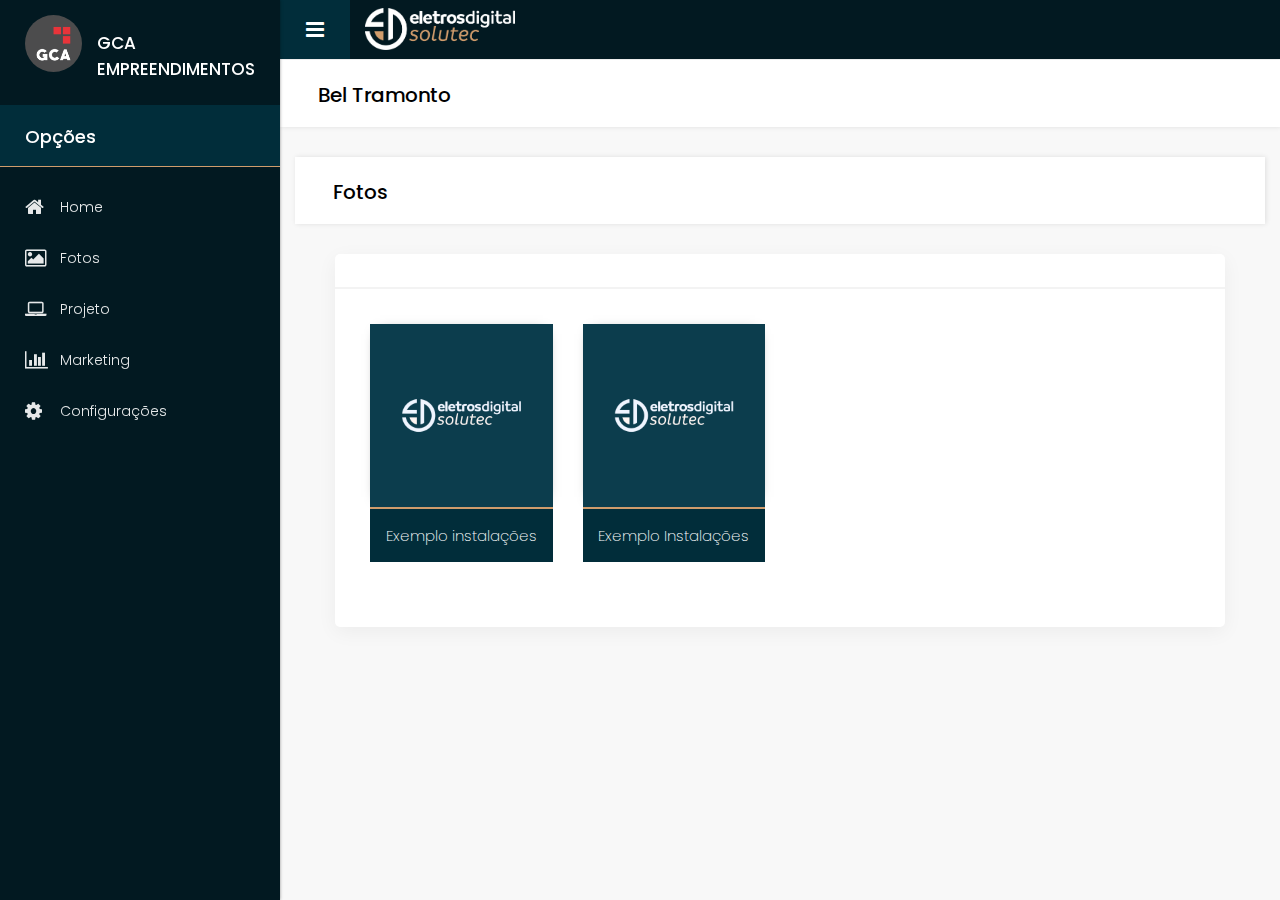
==== commit b6f745ef: "Add files via upload" ====
--- a/fotos.html
+++ b/fotos.html
@@ -70,6 +70,10 @@
                         <a href="marketing.html">
                         <i class="fa fa-bar-chart-o"></i> <span>Marketing</span></a>
                      </li>
+                     <li>
+                        <a href="configurações.html">
+                        <i class="fa fa-gear"></i> <span>Configurações</span></a>
+                     </li>
                </div>
             </nav>
             <!-- end sidebar -->
@@ -117,7 +121,7 @@
                                        <div class="row">
                                           <div class="col-sm-4 col-md-3 margin_bottom_30">
                                              <div class="column">
-                                                <a data-fancybox="gallery" href="#"><img class="img-responsive" src="#" alt="#" /></a>
+                                                <a data-fancybox="gallery" href="images/layout_img/ex.png"><img class="img-responsive" src="images/layout_img/ex.png" alt="#" /></a>
                                              </div>
                                              <div class="heading_section">
                                                 <h4>Exemplo instalações</h4>
@@ -125,7 +129,7 @@
                                           </div>
                                           <div class="col-sm-4 col-md-3 margin_bottom_30">
                                              <div class="column">
-                                                <a data-fancybox="gallery" href="#"><img class="img-responsive" src="#" alt="#" /></a>
+                                                <a data-fancybox="gallery" href="images/layout_img/ex.png"><img class="img-responsive" src="images/layout_img/ex.png" alt="#" /></a>
                                              </div>
                                              <div class="heading_section">
                                                 <h4>Exemplo Instalações</h4>
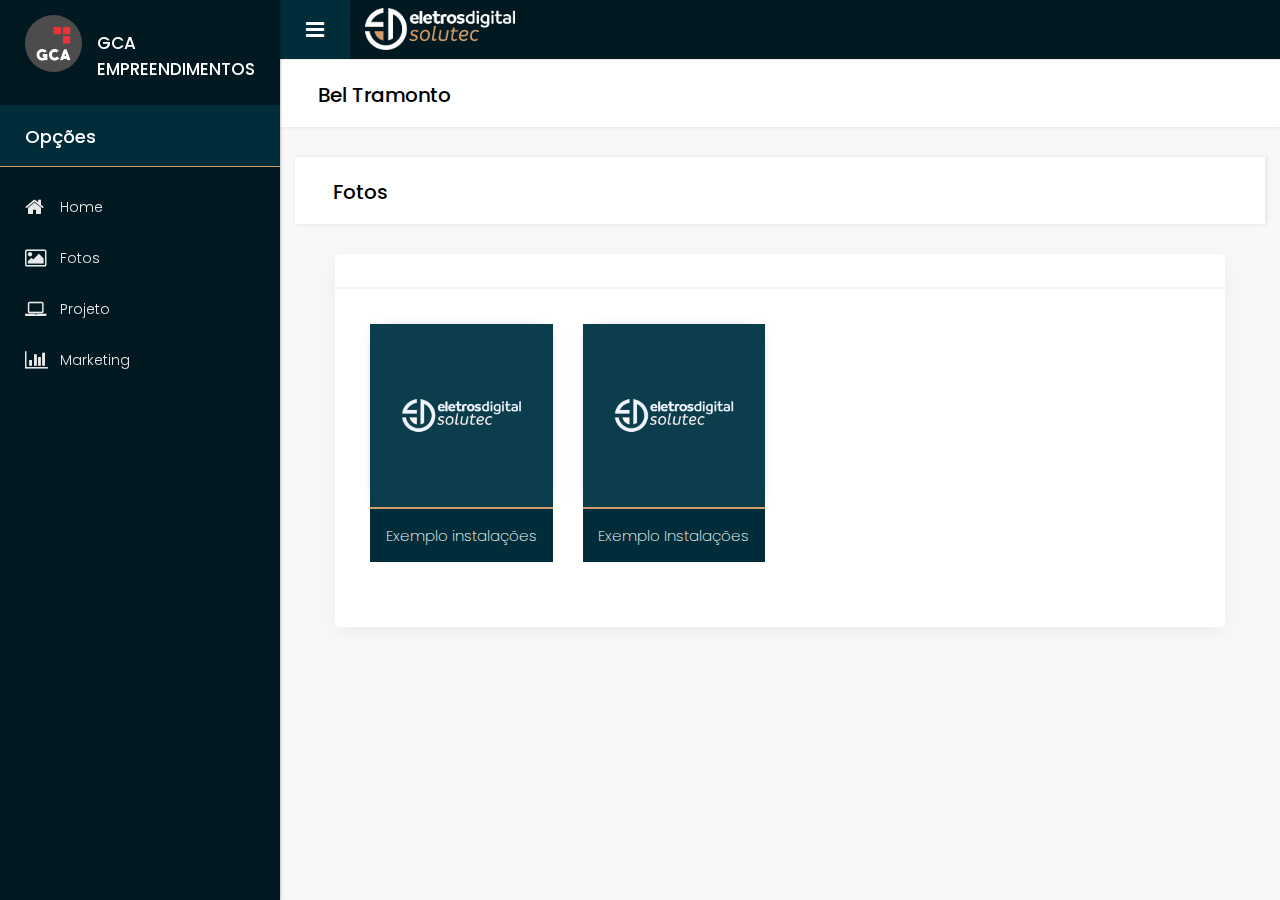
==== commit 24ff82d7: "Add files via upload" ====
--- a/fotos.html
+++ b/fotos.html
@@ -69,10 +69,6 @@
                      <li>
                         <a href="marketing.html">
                         <i class="fa fa-bar-chart-o"></i> <span>Marketing</span></a>
-                     </li>
-                     <li>
-                        <a href="configurações.html">
-                        <i class="fa fa-gear"></i> <span>Configurações</span></a>
                      </li>
                </div>
             </nav>
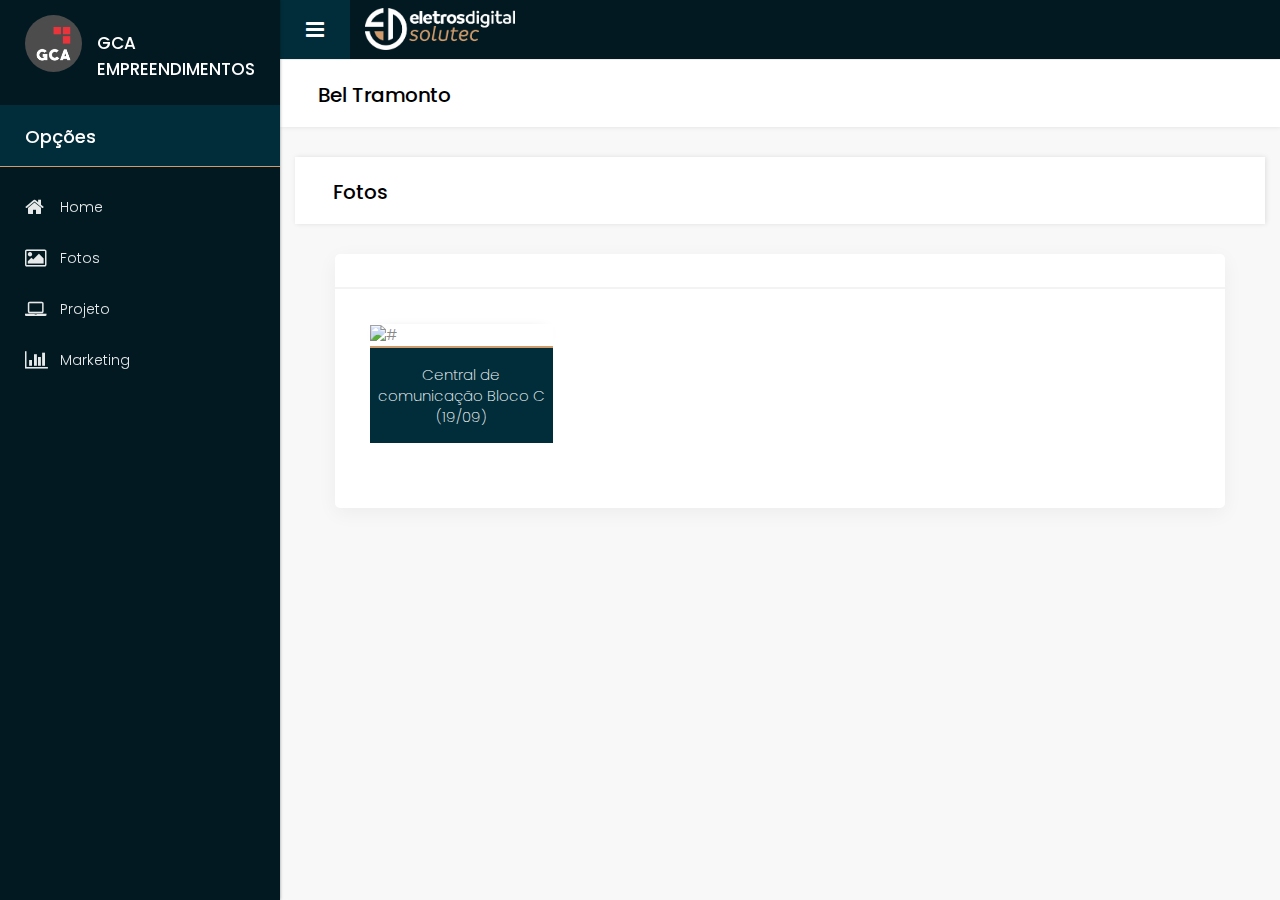
==== commit 84f09cf5: "Add files via upload" ====
--- a/fotos.html
+++ b/fotos.html
@@ -117,18 +117,10 @@
                                        <div class="row">
                                           <div class="col-sm-4 col-md-3 margin_bottom_30">
                                              <div class="column">
-                                                <a data-fancybox="gallery" href="images/layout_img/ex.png"><img class="img-responsive" src="images/layout_img/ex.png" alt="#" /></a>
+                                                <a data-fancybox="gallery" href="images/layout_img/central19.jpg"><img class="img-responsive" src="images/layout_img/central19.jpg" alt="#" /></a>
                                              </div>
                                              <div class="heading_section">
-                                                <h4>Exemplo instalações</h4>
-                                             </div>
-                                          </div>
-                                          <div class="col-sm-4 col-md-3 margin_bottom_30">
-                                             <div class="column">
-                                                <a data-fancybox="gallery" href="images/layout_img/ex.png"><img class="img-responsive" src="images/layout_img/ex.png" alt="#" /></a>
-                                             </div>
-                                             <div class="heading_section">
-                                                <h4>Exemplo Instalações</h4>
+                                                <h4>Central de comunicação Bloco C (19/09)</h4>
                                              </div>
                                           </div>
                                        </div>
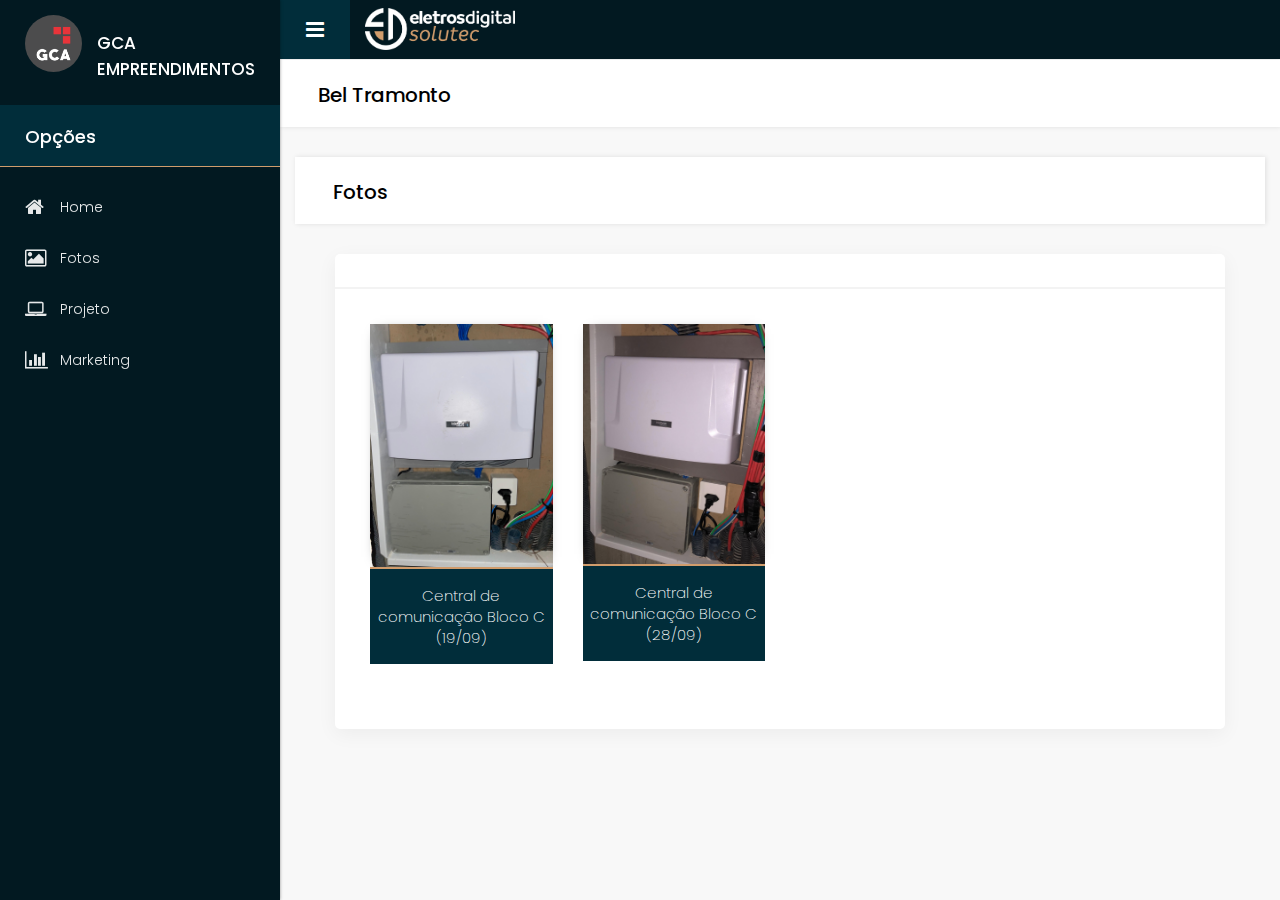
==== commit 5d4656a0: "Add files via upload" ====
--- a/fotos.html
+++ b/fotos.html
@@ -123,6 +123,14 @@
                                                 <h4>Central de comunicação Bloco C (19/09)</h4>
                                              </div>
                                           </div>
+                                          <div class="col-sm-4 col-md-3 margin_bottom_30">
+                                             <div class="column">
+                                                <a data-fancybox="gallery" href="images/layout_img/centralc.png"><img class="img-responsive" src="images/layout_img/centralc.png" alt="#" /></a>
+                                             </div>
+                                             <div class="heading_section">
+                                                <h4>Central de comunicação Bloco C (28/09)</h4>
+                                             </div>
+                                          </div>
                                        </div>
                                     </div>
                                  </div>
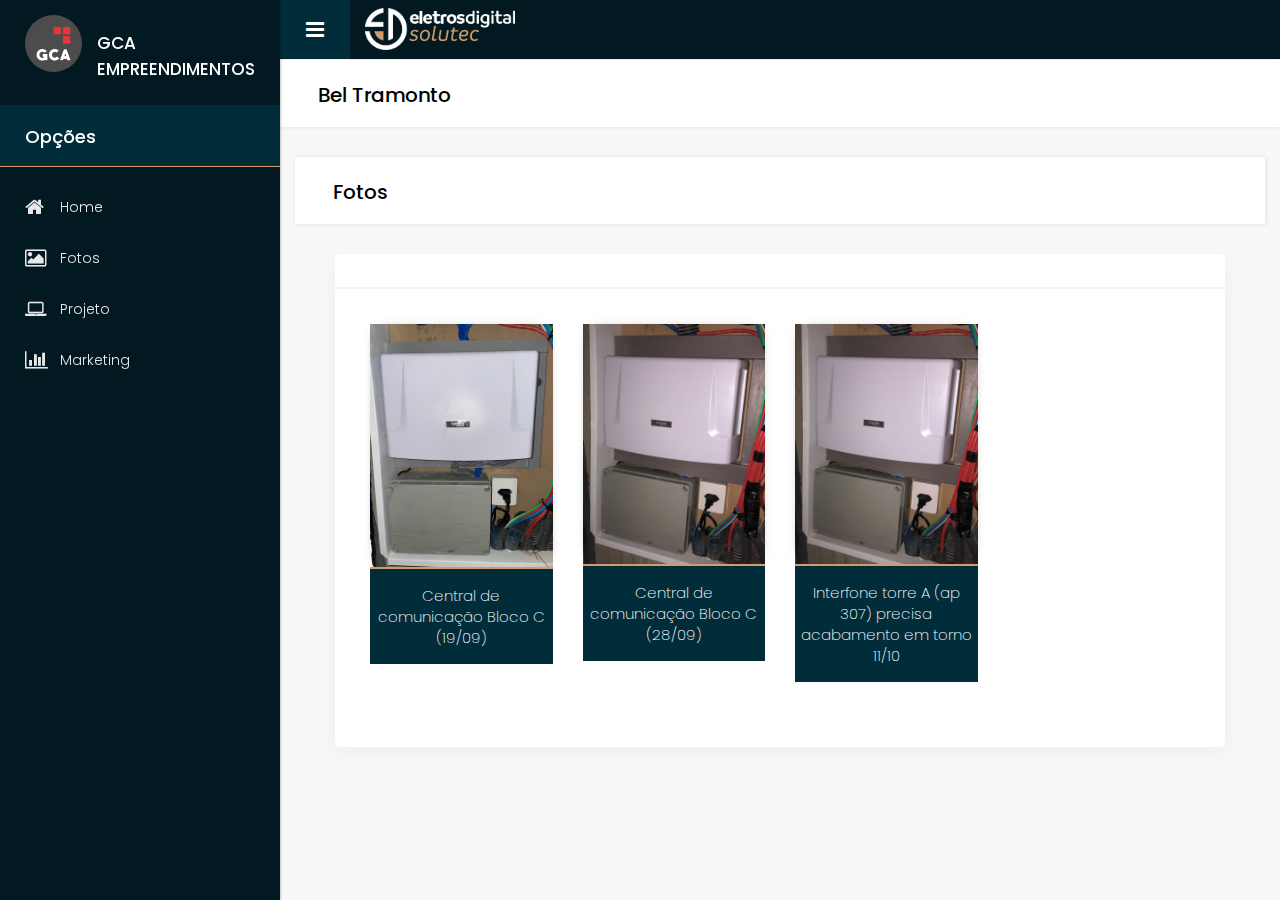
==== commit 855524cf: "Add files via upload" ====
--- a/fotos.html
+++ b/fotos.html
@@ -131,6 +131,14 @@
                                                 <h4>Central de comunicação Bloco C (28/09)</h4>
                                              </div>
                                           </div>
+                                          <div class="col-sm-4 col-md-3 margin_bottom_30">
+                                             <div class="column">
+                                                <a data-fancybox="gallery" href="images/layout_img/Imagem do WhatsApp de 2023-10-11 à(s) 14.21.25_f20c0746.jpg"><img class="img-responsive" src="images/layout_img/centralc.png" alt="#" /></a>
+                                             </div>
+                                             <div class="heading_section">
+                                                <h4>Interfone torre A (ap 307) precisa acabamento em torno 11/10</h4>
+                                             </div>
+                                          </div>
                                        </div>
                                     </div>
                                  </div>
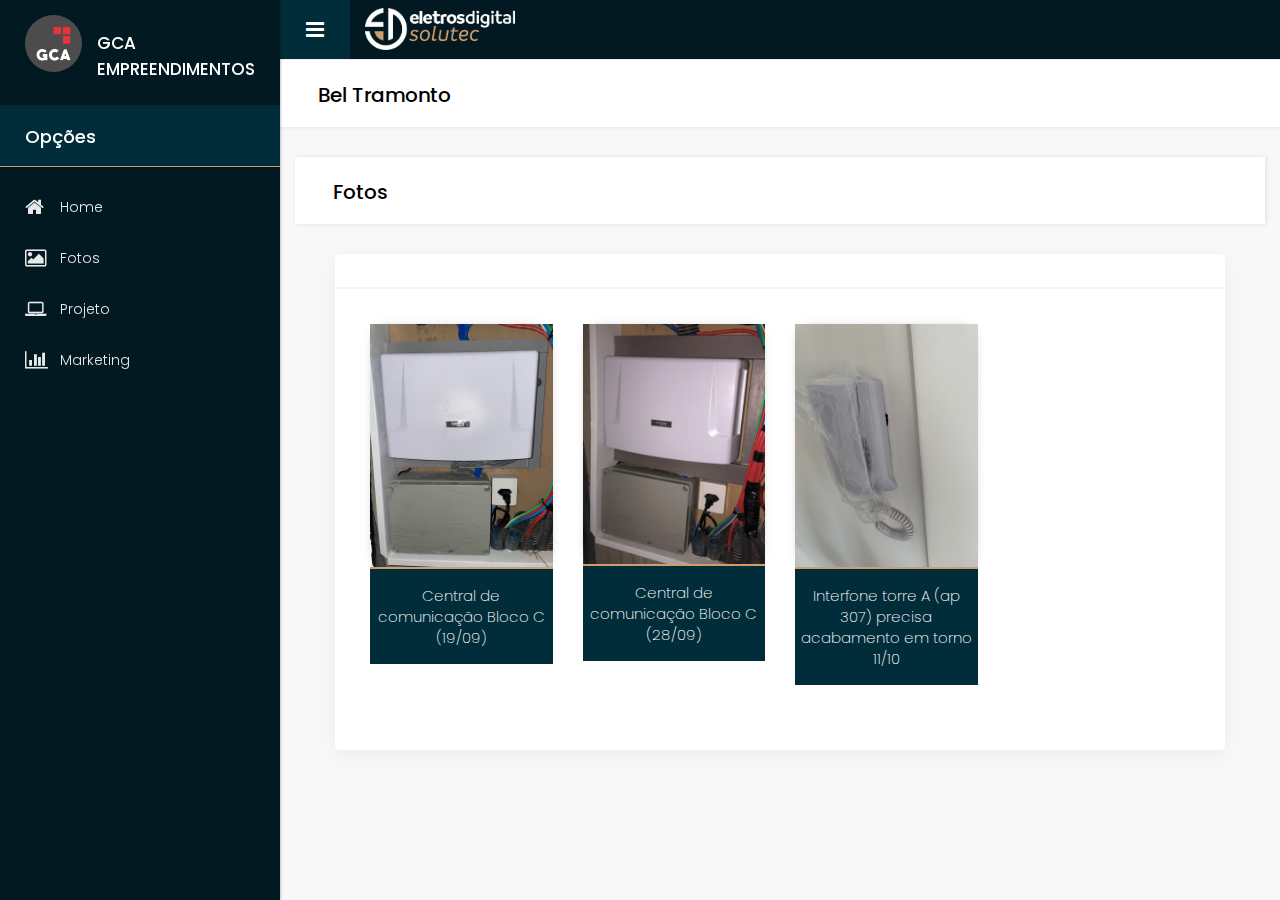
==== commit 9ea5cf3e: "Add files via upload" ====
--- a/fotos.html
+++ b/fotos.html
@@ -133,7 +133,7 @@
                                           </div>
                                           <div class="col-sm-4 col-md-3 margin_bottom_30">
                                              <div class="column">
-                                                <a data-fancybox="gallery" href="images/layout_img/Imagem do WhatsApp de 2023-10-11 à(s) 14.21.25_f20c0746.jpg"><img class="img-responsive" src="images/layout_img/centralc.png" alt="#" /></a>
+                                                <a data-fancybox="gallery" href="images/layout_img/Imagem do WhatsApp de 2023-10-11 à(s) 14.21.25_f20c0746.jpg"><img class="img-responsive" src="images/layout_img/Imagem do WhatsApp de 2023-10-11 à(s) 14.21.25_f20c0746.jpg" alt="#" /></a>
                                              </div>
                                              <div class="heading_section">
                                                 <h4>Interfone torre A (ap 307) precisa acabamento em torno 11/10</h4>
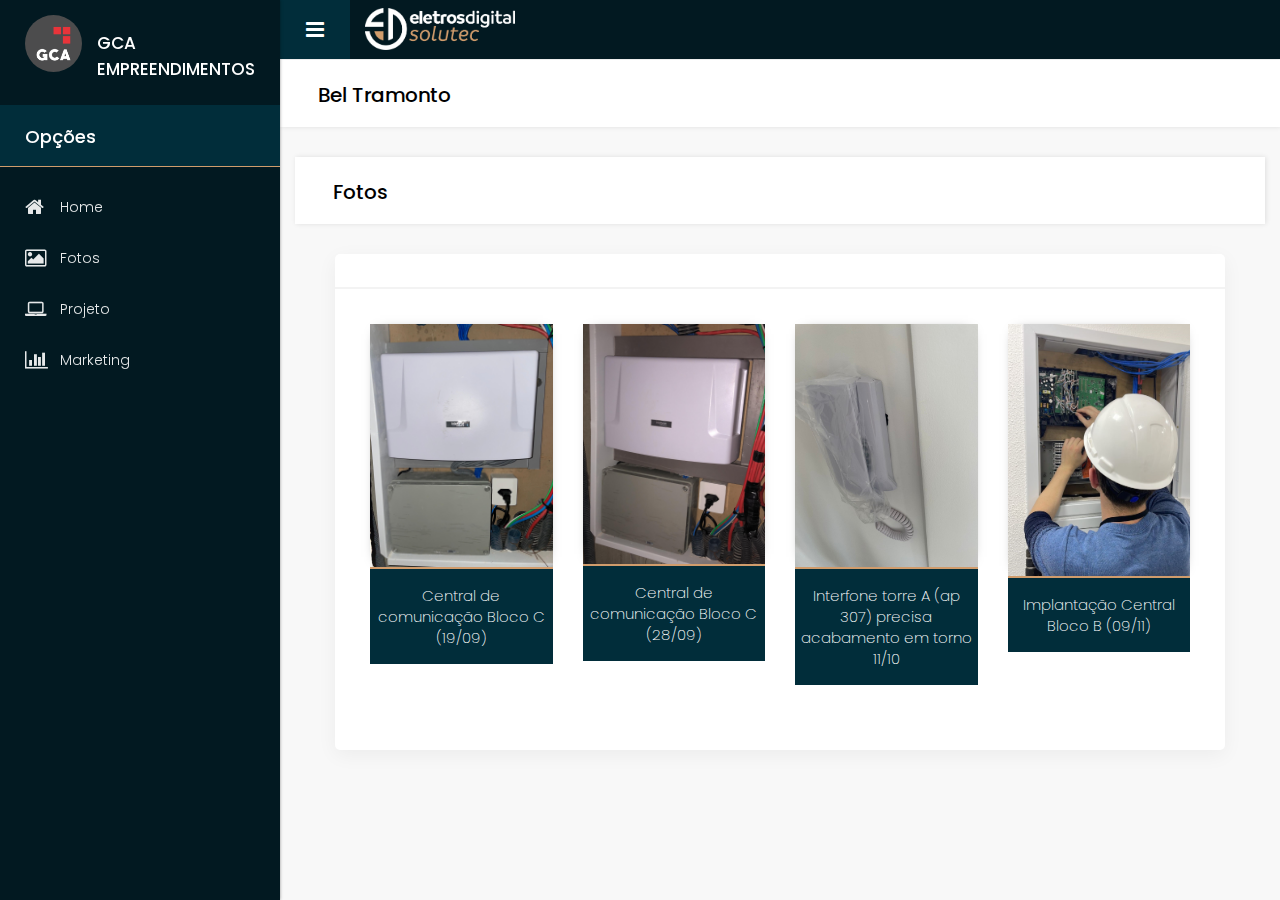
==== commit ff8e6a8e: "Add files via upload" ====
--- a/fotos.html
+++ b/fotos.html
@@ -120,7 +120,7 @@
                                                 <a data-fancybox="gallery" href="images/layout_img/central19.jpg"><img class="img-responsive" src="images/layout_img/central19.jpg" alt="#" /></a>
                                              </div>
                                              <div class="heading_section">
-                                                <h4>Central de comunicação Bloco C (19/09)</h4>
+                                                <h4> Central de comunicação Bloco C (19/09)</h4>
                                              </div>
                                           </div>
                                           <div class="col-sm-4 col-md-3 margin_bottom_30">
@@ -128,7 +128,7 @@
                                                 <a data-fancybox="gallery" href="images/layout_img/centralc.png"><img class="img-responsive" src="images/layout_img/centralc.png" alt="#" /></a>
                                              </div>
                                              <div class="heading_section">
-                                                <h4>Central de comunicação Bloco C (28/09)</h4>
+                                                <h4> Central de comunicação Bloco C (28/09)</h4>
                                              </div>
                                           </div>
                                           <div class="col-sm-4 col-md-3 margin_bottom_30">
@@ -136,7 +136,15 @@
                                                 <a data-fancybox="gallery" href="images/layout_img/Imagem do WhatsApp de 2023-10-11 à(s) 14.21.25_f20c0746.jpg"><img class="img-responsive" src="images/layout_img/Imagem do WhatsApp de 2023-10-11 à(s) 14.21.25_f20c0746.jpg" alt="#" /></a>
                                              </div>
                                              <div class="heading_section">
-                                                <h4>Interfone torre A (ap 307) precisa acabamento em torno 11/10</h4>
+                                                <h4> Interfone torre A (ap 307) precisa acabamento em torno 11/10</h4>
+                                             </div>
+                                          </div>
+                                          <div class="col-sm-4 col-md-3 margin_bottom_30">
+                                             <div class="column">
+                                                <a data-fancybox="gallery" href="images/layout_img/blocob.jpg"><img class="img-responsive" src="images/layout_img/blocob.jpg" alt="#" /></a>
+                                             </div>
+                                             <div class="heading_section">
+                                                <h4> Implantação Central Bloco B (09/11)</h4>
                                              </div>
                                           </div>
                                        </div>
